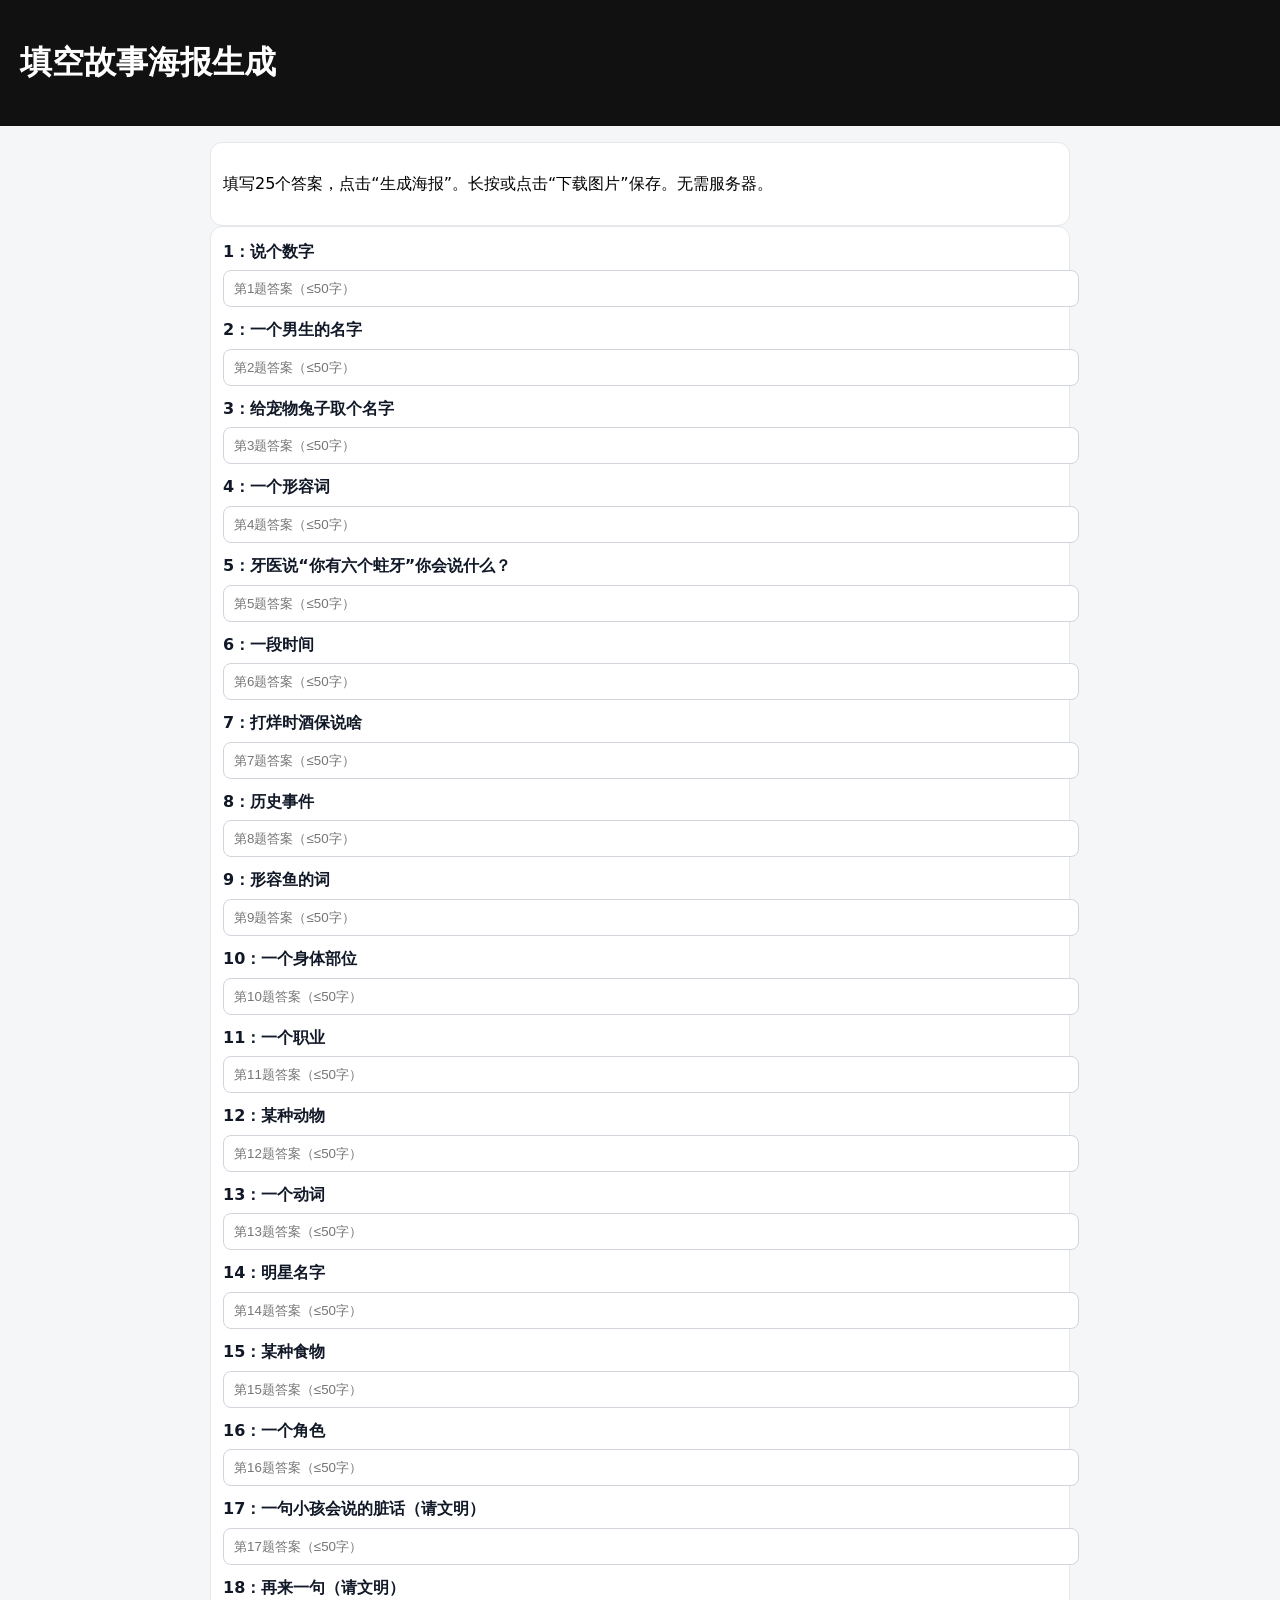
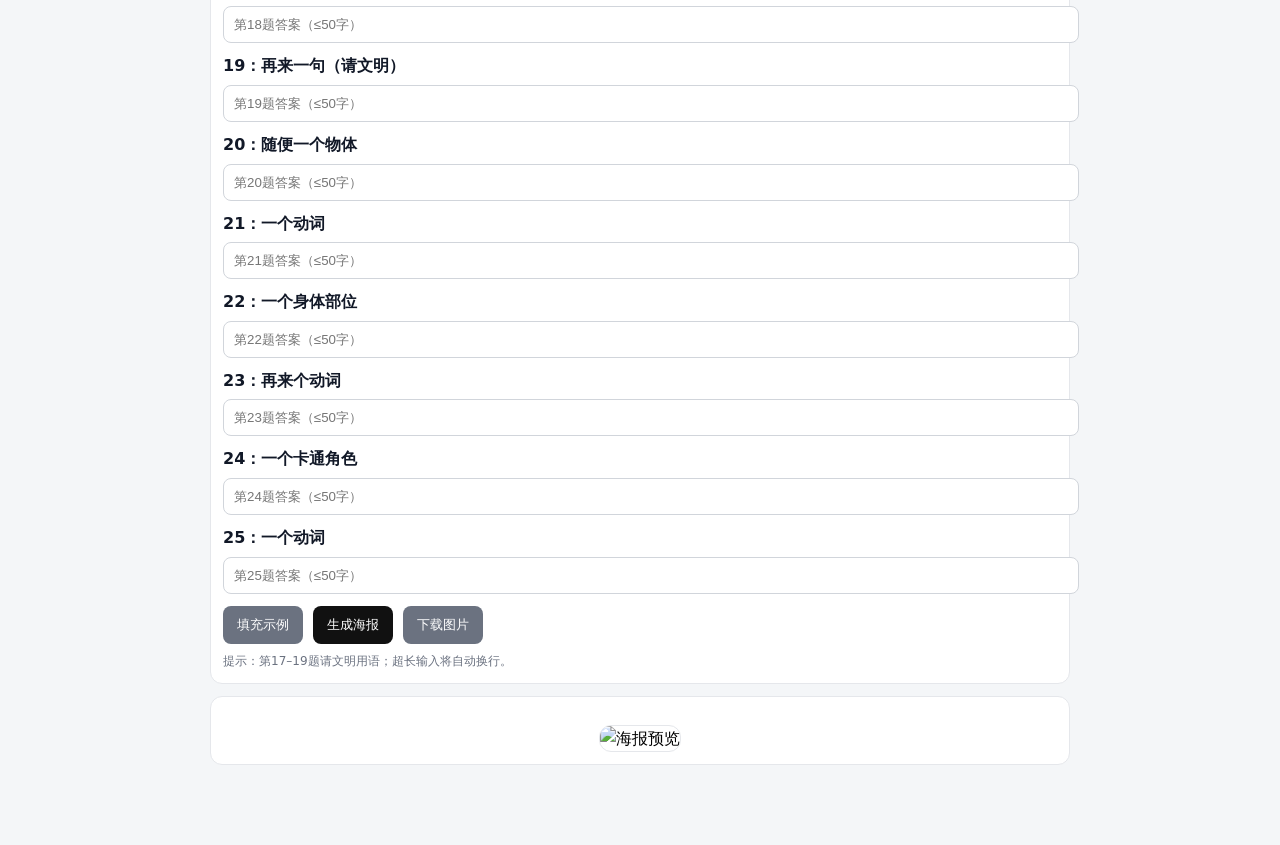
==== poster.html @ 38a00c70 "Create poster.html" ====
<!doctype html> <html lang="zh-CN"> <head> <meta charset="utf-8"> <meta name="viewport" content="width=device-width,initial-scale=1"> <title>填空故事海报生成</title> <style> body{font-family:system-ui,-apple-system,Segoe UI,Roboto,PingFang SC,Microsoft YaHei;line-height:1.6;margin:0;background:#f4f6f8;} header{padding:16px 20px;background:#111;color:#fff;} main{padding:16px 12px 80px;max-width:860px;margin:0 auto;} .grid{display:grid;grid-template-columns:1fr;gap:10px;} .card{background:#fff;border:1px solid #e5e7eb;border-radius:12px;padding:12px;} label{display:block;margin-bottom:6px;color:#111827;font-weight:600;} input{width:100%;padding:10px;border:1px solid #d1d5db;border-radius:8px;} .actions{display:flex;gap:10px;flex-wrap:wrap;margin-top:12px} button{padding:10px 14px;border:none;border-radius:8px;background:#111;color:#fff;cursor:pointer} button.secondary{background:#6b7280} .preview{margin-top:12px} .poster-wrap{display:flex;justify-content:center;margin-top:16px} #poster{max-width:100%;border-radius:12px;border:1px solid #e5e7eb;background:#fff} .hint{color:#6b7280;font-size:12px;margin-top:8px} </style> </head> <body> <header><h1>填空故事海报生成</h1></header> <main> <div class="card"> <p>填写25个答案，点击“生成海报”。长按或点击“下载图片”保存。无需服务器。</p> </div> <div class="card"> <div class="grid" id="fields"></div> <div class="actions"> <button id="btnFillDemo" class="secondary">填充示例</button> <button id="btnGenerate">生成海报</button> <button id="btnDownload" class="secondary" disabled>下载图片</button> </div> <div class="hint">提示：第17–19题请文明用语；超长输入将自动换行。</div> </div> <div class="card preview"> <div class="poster-wrap"> <img id="poster" alt="海报预览" /> </div> </div> </main> <script> const TEMPLATE = `在一处果园里有一对小情侣 {2}：真是个摘苹果的好时节，这是我{1}年来最开心的一天 {3}：听我说，{2}，我觉得我们得谈谈了 {2}：咋了，{3} {3}：我要说的话，可能会很{4} {3}：但我还是得说，我们分手吧 {2}：{5} {3}：对不起，过去的{6}我们真的很愉快，但是{7} {2}：太冷酷了，你这样想多久了 {3}：从{8}就开始了 {2}：难以置信了，是因为我的{10}太{9}了吗 {3}：不，不是，我们…我们不是一个世界的人，我是由两个{11}养大的，而你是{12}带大的 {3}：我喜欢出去玩，每晚都看见你像鬼一样在沙发上{21}，然后在抖音上看{14}吃{15}的视频 {2}：我懂了，我也有话对你说，虽然难以启齿 {2}：我其实和{16}有一腿 {3}：{17} {2}：{18} {3}：得了，你是个{19}！我要带着{20}离家出走 {2}：那…那你别{21}！我的{12}爸妈，以前总这么嘱咐我，我不忍心看你那样，来坐一下，事情搞成这样我很抱歉 {3}：我也是，我的{22}里总会有你的一席之地 {2}：此情此景，我想我们一起朗诵我最爱的爱情宣言 {2}&{3}：你{23}得像{24}在{25}一样`; const QUESTIONS = [ "1：说个数字","2：一个男生的名字","3：给宠物兔子取个名字","4：一个形容词", "5：牙医说“你有六个蛀牙”你会说什么？","6：一段时间","7：打烊时酒保说啥", "8：历史事件","9：形容鱼的词","10：一个身体部位","11：一个职业","12：某种动物", "13：一个动词","14：明星名字","15：某种食物","16：一个角色", "17：一句小孩会说的脏话（请文明）","18：再来一句（请文明）","19：再来一句（请文明）", "20：随便一个物体","21：一个动词","22：一个身体部位","23：再来个动词","24：一个卡通角色","25：一个动词" ]; function createFields(){ const wrap = document.getElementById('fields'); for (let i=1;i<=25;i++){ const row = document.createElement('div'); row.innerHTML = ` <label for="q${i}">${QUESTIONS[i-1]}</label> <input id="q${i}" maxlength="50" placeholder="第${i}题答案（≤50字）" /> `; wrap.appendChild(row); } } createFields(); function sanitize(s){ return String(s).replace(/[<>&"']/g, c => ({'<':'&lt;','>':'&gt;','&':'&amp;','"':'&quot;',"'":'&#39;'}[c])); } function fillTemplate(tpl, answers){ return tpl.replace(/\{([1-9]|1[0-9]|2[0-5])\}/g, (_, idx) => { const v = answers[idx]; return v!=null && v!=='' ? sanitize(v) : `{${idx}}`; }); } // 将多行文本按指定宽度拆行并绘制到Canvas function drawMultiline(ctx, text, x, y, maxWidth, lineHeight){ const paragraphs = String(text).split(/\n/); let cursorY = y; for (const p of paragraphs){ const words = p.split(''); let line = ''; for (let i=0;i<words.length;i++){ const test = line + words[i]; if (ctx.measureText(test).width > maxWidth){ ctx.fillText(line, x, cursorY); line = words[i]; cursorY += lineHeight; }else{ line = test; } } ctx.fillText(line, x, cursorY); cursorY += lineHeight; } return cursorY; } async function generatePoster(story){ // 画布尺寸（像素）。适配手机屏：1080x1920，导出清晰 const width = 1080, height = 1920, padding = 80; // 创建Canvas const canvas = document.createElement('canvas'); const dpr = window.devicePixelRatio || 1; canvas.width = width * dpr; canvas.height = height * dpr; canvas.style.width = (width)+'px'; canvas.style.height = (height)+'px'; const ctx = canvas.getContext('2d'); ctx.scale(dpr, dpr); // 背景 const grd = ctx.createLinearGradient(0,0,0,height); grd.addColorStop(0,'#fefefe'); grd.addColorStop(1,'#eef2f7'); ctx.fillStyle = grd; ctx.fillRect(0,0,width,height); // 标题 ctx.fillStyle = '#111'; ctx.font = 'bold 48px "PingFang SC","Microsoft YaHei",system-ui'; ctx.textBaseline = 'top'; ctx.fillText('我的填空故事', padding, padding); // 顶部装饰线 ctx.strokeStyle = '#0ea5e9'; ctx.lineWidth = 4; ctx.beginPath(); ctx.moveTo(padding, padding + 70); ctx.lineTo(width - padding, padding + 70); ctx.stroke(); // 正文 ctx.fillStyle = '#111827'; ctx.font = '32px "PingFang SC","Microsoft YaHei",system-ui'; const contentX = padding; const contentY = padding + 100; const contentW = width - padding*2; const lineH = 48; const endY = drawMultiline(ctx, story, contentX, contentY, contentW, lineH); // 底部信息 ctx.fillStyle = '#6b7280'; ctx.font = '24px "PingFang SC","Microsoft YaHei",system-ui'; const footer = new Date().toLocaleString(); ctx.fillText('生成于：' + footer, padding, Math.min(endY + 20, height - padding - 40)); ctx.textAlign = 'right'; ctx.fillText('长按保存图片', width - padding, height - padding - 40); ctx.textAlign = 'left'; // 转为图片URL return new Promise(resolve=>{ canvas.toBlob(blob=>{ const url = URL.createObjectURL(blob); resolve(url); }, 'image/png', 0.92); }); } document.getElementById('btnFillDemo').addEventListener('click', ()=>{ const demo = ["三","张三","小白","揪心","啊？不可能吧！","暑假","各位抓紧最后一杯","登月","腥腥的","心","厨师","狼","跳","周杰伦","汉堡","超人","臭屁精！","你才是！","坏蛋！","背包","躺","胸口","飞","皮卡丘","冲"]; for (let i=1;i<=25;i++){ document.getElementById('q'+i).value = demo[i-1]; } }); document.getElementById('btnGenerate').addEventListener('click', async ()=>{ const answers = {}; for (let i=1;i<=25;i++){ answers[String(i)] = document.getElementById('q'+i).value.trim(); } const story = fillTemplate(TEMPLATE, answers); const url = await generatePoster(story); const img = document.getElementById('poster'); img.src = url; document.getElementById('btnDownload').disabled = false; }); document.getElementById('btnDownload').addEventListener('click', ()=>{ const img = document.getElementById('poster'); if (!img.src) return; const a = document.createElement('a'); a.href = img.src; a.download = '我的填空故事.png'; document.body.appendChild(a); a.click(); a.remove(); }); </script> </body> </html>
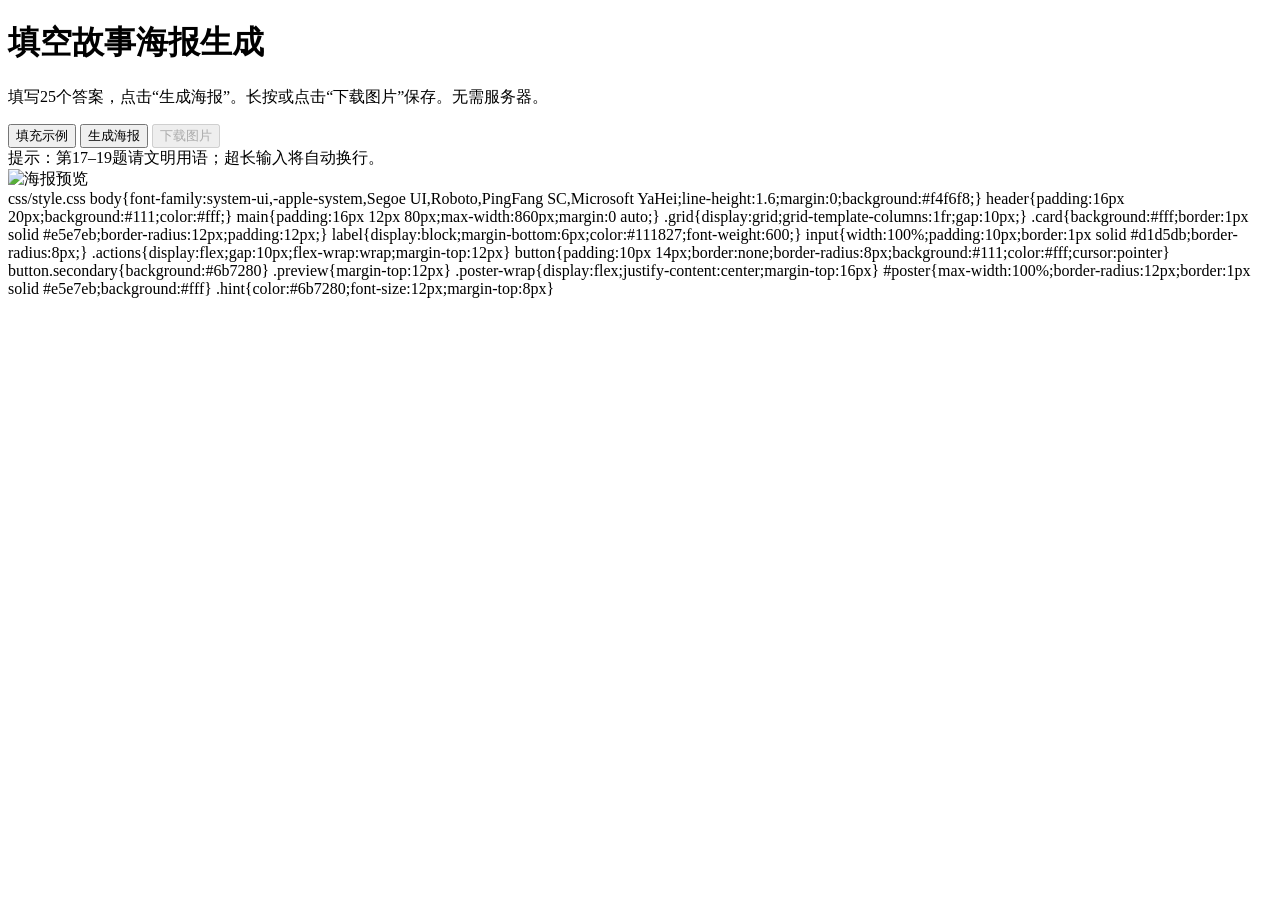
==== commit aba911bb: "Update poster.html" ====
--- a/poster.html
+++ b/poster.html
@@ -1 +1,2 @@
-<!doctype html> <html lang="zh-CN"> <head> <meta charset="utf-8"> <meta name="viewport" content="width=device-width,initial-scale=1"> <title>填空故事海报生成</title> <style> body{font-family:system-ui,-apple-system,Segoe UI,Roboto,PingFang SC,Microsoft YaHei;line-height:1.6;margin:0;background:#f4f6f8;} header{padding:16px 20px;background:#111;color:#fff;} main{padding:16px 12px 80px;max-width:860px;margin:0 auto;} .grid{display:grid;grid-template-columns:1fr;gap:10px;} .card{background:#fff;border:1px solid #e5e7eb;border-radius:12px;padding:12px;} label{display:block;margin-bottom:6px;color:#111827;font-weight:600;} input{width:100%;padding:10px;border:1px solid #d1d5db;border-radius:8px;} .actions{display:flex;gap:10px;flex-wrap:wrap;margin-top:12px} button{padding:10px 14px;border:none;border-radius:8px;background:#111;color:#fff;cursor:pointer} button.secondary{background:#6b7280} .preview{margin-top:12px} .poster-wrap{display:flex;justify-content:center;margin-top:16px} #poster{max-width:100%;border-radius:12px;border:1px solid #e5e7eb;background:#fff} .hint{color:#6b7280;font-size:12px;margin-top:8px} </style> </head> <body> <header><h1>填空故事海报生成</h1></header> <main> <div class="card"> <p>填写25个答案，点击“生成海报”。长按或点击“下载图片”保存。无需服务器。</p> </div> <div class="card"> <div class="grid" id="fields"></div> <div class="actions"> <button id="btnFillDemo" class="secondary">填充示例</button> <button id="btnGenerate">生成海报</button> <button id="btnDownload" class="secondary" disabled>下载图片</button> </div> <div class="hint">提示：第17–19题请文明用语；超长输入将自动换行。</div> </div> <div class="card preview"> <div class="poster-wrap"> <img id="poster" alt="海报预览" /> </div> </div> </main> <script> const TEMPLATE = `在一处果园里有一对小情侣 {2}：真是个摘苹果的好时节，这是我{1}年来最开心的一天 {3}：听我说，{2}，我觉得我们得谈谈了 {2}：咋了，{3} {3}：我要说的话，可能会很{4} {3}：但我还是得说，我们分手吧 {2}：{5} {3}：对不起，过去的{6}我们真的很愉快，但是{7} {2}：太冷酷了，你这样想多久了 {3}：从{8}就开始了 {2}：难以置信了，是因为我的{10}太{9}了吗 {3}：不，不是，我们…我们不是一个世界的人，我是由两个{11}养大的，而你是{12}带大的 {3}：我喜欢出去玩，每晚都看见你像鬼一样在沙发上{21}，然后在抖音上看{14}吃{15}的视频 {2}：我懂了，我也有话对你说，虽然难以启齿 {2}：我其实和{16}有一腿 {3}：{17} {2}：{18} {3}：得了，你是个{19}！我要带着{20}离家出走 {2}：那…那你别{21}！我的{12}爸妈，以前总这么嘱咐我，我不忍心看你那样，来坐一下，事情搞成这样我很抱歉 {3}：我也是，我的{22}里总会有你的一席之地 {2}：此情此景，我想我们一起朗诵我最爱的爱情宣言 {2}&{3}：你{23}得像{24}在{25}一样`; const QUESTIONS = [ "1：说个数字","2：一个男生的名字","3：给宠物兔子取个名字","4：一个形容词", "5：牙医说“你有六个蛀牙”你会说什么？","6：一段时间","7：打烊时酒保说啥", "8：历史事件","9：形容鱼的词","10：一个身体部位","11：一个职业","12：某种动物", "13：一个动词","14：明星名字","15：某种食物","16：一个角色", "17：一句小孩会说的脏话（请文明）","18：再来一句（请文明）","19：再来一句（请文明）", "20：随便一个物体","21：一个动词","22：一个身体部位","23：再来个动词","24：一个卡通角色","25：一个动词" ]; function createFields(){ const wrap = document.getElementById('fields'); for (let i=1;i<=25;i++){ const row = document.createElement('div'); row.innerHTML = ` <label for="q${i}">${QUESTIONS[i-1]}</label> <input id="q${i}" maxlength="50" placeholder="第${i}题答案（≤50字）" /> `; wrap.appendChild(row); } } createFields(); function sanitize(s){ return String(s).replace(/[<>&"']/g, c => ({'<':'&lt;','>':'&gt;','&':'&amp;','"':'&quot;',"'":'&#39;'}[c])); } function fillTemplate(tpl, answers){ return tpl.replace(/\{([1-9]|1[0-9]|2[0-5])\}/g, (_, idx) => { const v = answers[idx]; return v!=null && v!=='' ? sanitize(v) : `{${idx}}`; }); } // 将多行文本按指定宽度拆行并绘制到Canvas function drawMultiline(ctx, text, x, y, maxWidth, lineHeight){ const paragraphs = String(text).split(/\n/); let cursorY = y; for (const p of paragraphs){ const words = p.split(''); let line = ''; for (let i=0;i<words.length;i++){ const test = line + words[i]; if (ctx.measureText(test).width > maxWidth){ ctx.fillText(line, x, cursorY); line = words[i]; cursorY += lineHeight; }else{ line = test; } } ctx.fillText(line, x, cursorY); cursorY += lineHeight; } return cursorY; } async function generatePoster(story){ // 画布尺寸（像素）。适配手机屏：1080x1920，导出清晰 const width = 1080, height = 1920, padding = 80; // 创建Canvas const canvas = document.createElement('canvas'); const dpr = window.devicePixelRatio || 1; canvas.width = width * dpr; canvas.height = height * dpr; canvas.style.width = (width)+'px'; canvas.style.height = (height)+'px'; const ctx = canvas.getContext('2d'); ctx.scale(dpr, dpr); // 背景 const grd = ctx.createLinearGradient(0,0,0,height); grd.addColorStop(0,'#fefefe'); grd.addColorStop(1,'#eef2f7'); ctx.fillStyle = grd; ctx.fillRect(0,0,width,height); // 标题 ctx.fillStyle = '#111'; ctx.font = 'bold 48px "PingFang SC","Microsoft YaHei",system-ui'; ctx.textBaseline = 'top'; ctx.fillText('我的填空故事', padding, padding); // 顶部装饰线 ctx.strokeStyle = '#0ea5e9'; ctx.lineWidth = 4; ctx.beginPath(); ctx.moveTo(padding, padding + 70); ctx.lineTo(width - padding, padding + 70); ctx.stroke(); // 正文 ctx.fillStyle = '#111827'; ctx.font = '32px "PingFang SC","Microsoft YaHei",system-ui'; const contentX = padding; const contentY = padding + 100; const contentW = width - padding*2; const lineH = 48; const endY = drawMultiline(ctx, story, contentX, contentY, contentW, lineH); // 底部信息 ctx.fillStyle = '#6b7280'; ctx.font = '24px "PingFang SC","Microsoft YaHei",system-ui'; const footer = new Date().toLocaleString(); ctx.fillText('生成于：' + footer, padding, Math.min(endY + 20, height - padding - 40)); ctx.textAlign = 'right'; ctx.fillText('长按保存图片', width - padding, height - padding - 40); ctx.textAlign = 'left'; // 转为图片URL return new Promise(resolve=>{ canvas.toBlob(blob=>{ const url = URL.createObjectURL(blob); resolve(url); }, 'image/png', 0.92); }); } document.getElementById('btnFillDemo').addEventListener('click', ()=>{ const demo = ["三","张三","小白","揪心","啊？不可能吧！","暑假","各位抓紧最后一杯","登月","腥腥的","心","厨师","狼","跳","周杰伦","汉堡","超人","臭屁精！","你才是！","坏蛋！","背包","躺","胸口","飞","皮卡丘","冲"]; for (let i=1;i<=25;i++){ document.getElementById('q'+i).value = demo[i-1]; } }); document.getElementById('btnGenerate').addEventListener('click', async ()=>{ const answers = {}; for (let i=1;i<=25;i++){ answers[String(i)] = document.getElementById('q'+i).value.trim(); } const story = fillTemplate(TEMPLATE, answers); const url = await generatePoster(story); const img = document.getElementById('poster'); img.src = url; document.getElementById('btnDownload').disabled = false; }); document.getElementById('btnDownload').addEventListener('click', ()=>{ const img = document.getElementById('poster'); if (!img.src) return; const a = document.createElement('a'); a.href = img.src; a.download = '我的填空故事.png'; document.body.appendChild(a); a.click(); a.remove(); }); </script> </body> </html>
+<!doctype html> <html lang="zh-CN"> <head> <meta charset="utf-8"> <meta name="viewport" content="width=device-width,initial-scale=1"> <title>填空故事海报生成</title> <link rel="stylesheet" href="css/style.css"> </head> <body> <header><h1>填空故事海报生成</h1></header> <main> <div class="card"> <p>填写25个答案，点击“生成海报”。长按或点击“下载图片”保存。无需服务器。</p> </div> <div class="card"> <div class="grid" id="fields"></div> <div class="actions"> <button id="btnFillDemo" class="secondary">填充示例</button> <button id="btnGenerate">生成海报</button> <button id="btnDownload" class="secondary" disabled>下载图片</button> </div> <div class="hint">提示：第17–19题请文明用语；超长输入将自动换行。</div> </div> <div class="card preview"> <div class="poster-wrap"> <img id="poster" alt="海报预览" /> </div> </div> </main> <script> // 模板文本 const TEMPLATE = `在一处果园里有一对小情侣 {2}：真是个摘苹果的好时节，这是我{1}年来最开心的一天 {3}：听我说，{2}，我觉得我们得谈谈了 {2}：咋了，{3} {3}：我要说的话，可能会很{4} {3}：但我还是得说，我们分手吧 {2}：{5} {3}：对不起，过去的{6}我们真的很愉快，但是{7} {2}：太冷酷了，你这样想多久了 {3}：从{8}就开始了 {2}：难以置信了，是因为我的{10}太{9}了吗 {3}：不，不是，我们…我们不是一个世界的人，我是由两个{11}养大的，而你是{12}带大的 {3}：我喜欢出去玩，每晚都看见你像鬼一样在沙发上{21}，然后在抖音上看{14}吃{15}的视频 {2}：我懂了，我也有话对你说，虽然难以启齿 {2}：我其实和{16}有一腿 {3}：{17} {2}：{18} {3}：得了，你是个{19}！我要带着{20}离家出走 {2}：那…那你别{21}！我的{12}爸妈，以前总这么嘱咐我，我不忍心看你那样，来坐一下，事情搞成这样我很抱歉 {3}：我也是，我的{22}里总会有你的一席之地 {2}：此情此景，我想我们一起朗诵我最爱的爱情宣言 {2}&{3}：你{23}得像{24}在{25}一样`; // 问题列表 const QUESTIONS = [ "1：说个数字","2：一个男生的名字","3：给宠物兔子取个名字","4：一个形容词", "5：牙医说“你有六个蛀牙”你会说什么？","6：一段时间","7：打烊时酒保说啥", "8：历史事件","9：形容鱼的词","10：一个身体部位","11：一个职业","12：某种动物", "13：一个动词","14：明星名字","15：某种食物","16：一个角色", "17：一句小孩会说的脏话（请文明）","18：再来一句（请文明）","19：再来一句（请文明）", "20：随便一个物体","21：一个动词","22：一个身体部位","23：再来个动词","24：一个卡通角色","25：一个动词" ]; // 创建输入字段 function createFields(){ const wrap = document.getElementById('fields'); for (let i=1;i<=25;i++){ const row = document.createElement('div'); row.innerHTML = ` <label for="q${i}">${QUESTIONS[i-1]}</label> <input id="q${i}" maxlength="50" placeholder="第${i}题答案（≤50字）" /> `; wrap.appendChild(row); } } createFields(); // 文本替换与转义 function sanitize(s){ return String(s).replace(/[<>&"']/g, c => ({'<':'&lt;','>':'&gt;','&':'&amp;','"':'&quot;',"'":'&#39;'}[c])); } function fillTemplate(tpl, answers){ return tpl.replace(/\{([1-9]|1[0-9]|2[0-5])\}/g, (_, idx) => { const v = answers[idx]; return v!=null && v!=='' ? sanitize(v) : `{${idx}}`; }); } // 逐字换行绘制 function drawMultiline(ctx, text, x, y, maxWidth, lineHeight){ const paragraphs = String(text).split(/\n/); let cursorY = y; for (const p of paragraphs){ const chars = p.split(''); let line = ''; for (const ch of chars){ const test = line + ch; if (ctx.measureText(test).width > maxWidth){ ctx.fillText(line, x, cursorY); line = ch; cursorY += lineHeight; }else{ line = test; } } ctx.fillText(line, x, cursorY); cursorY += lineHeight; } return cursorY; } // 通用图片加载 function loadImage(src){ return new Promise((resolve, reject)=>{ const img = new Image(); img.onload = ()=>resolve(img); img.onerror = reject; img.src = src; // 与 poster.html 同目录时直接写文件名 }); } // 生成海报（整幅背景图） async function generatePoster(story){ const width = 1080, height = 1920, padding = 80; const canvas = document.createElement('canvas'); const dpr = window.devicePixelRatio || 1; canvas.width = width * dpr; canvas.height = height * dpr; canvas.style.width = width+'px'; canvas.style.height = height+'px'; const ctx = canvas.getContext('2d'); ctx.scale(dpr, dpr); // 背景图（与你的 poster.html 同目录） let bg = null; try { bg = await loadImage('20191013085503_eyefs.jpg'); } catch (e) { bg = null; } if (bg){ // 整幅铺满：按海报尺寸拉伸到 1080x1920 ctx.drawImage(bg, 0, 0, width, height); // 叠半透明白色遮罩，保证文字可读 ctx.fillStyle = 'rgba(255,255,255,0.78)'; ctx.fillRect(0,0,width,height); }else{ // 无背景图时的兜底渐变 const grd = ctx.createLinearGradient(0,0,0,height); grd.addColorStop(0,'#fefefe'); grd.addColorStop(1,'#eef2f7'); ctx.fillStyle = grd; ctx.fillRect(0,0,width,height); } // 标题 ctx.fillStyle = '#111'; ctx.font = 'bold 48px "PingFang SC","Microsoft YaHei",system-ui'; ctx.textBaseline = 'top'; ctx.fillText('我的填空故事', padding, padding); // 装饰线 ctx.strokeStyle = '#0ea5e9'; ctx.lineWidth = 4; ctx.beginPath(); ctx.moveTo(padding, padding + 70); ctx.lineTo(width - padding, padding + 70); ctx.stroke(); // 正文 ctx.fillStyle = '#111827'; ctx.font = '32px "PingFang SC","Microsoft YaHei",system-ui'; const contentX = padding; const contentY = padding + 100; const contentW = width - padding*2; const lineH = 48; const endY = drawMultiline(ctx, story, contentX, contentY, contentW, lineH); // 底部信息 ctx.fillStyle = '#6b7280'; ctx.font = '24px "PingFang SC","Microsoft YaHei",system-ui'; const footer = new Date().toLocaleString(); ctx.fillText('生成于：' + footer, padding, Math.min(endY + 20, height - padding - 40)); ctx.textAlign = 'right'; ctx.fillText('长按保存图片', contentX + contentW, Math.min(endY + 20, height - padding - 40)); ctx.textAlign = 'left'; // 输出图片URL return new Promise(resolve=>{ canvas.toBlob(blob=>{ const url = URL.createObjectURL(blob); resolve(url); }, 'image/png', 0.92); }); } // 事件绑定 document.getElementById('btnFillDemo').addEventListener('click', ()=>{ const demo = ["三","张三","小白","揪心","啊？不可能吧！","暑假","各位抓紧最后一杯","登月","腥腥的","心","厨师","狼","跳","周杰伦","汉堡","超人","臭屁精！","你才是！","坏蛋！","背包","躺","胸口","飞","皮卡丘","冲"]; for (let i=1;i<=25;i++){ document.getElementById('q'+i).value = demo[i-1]; } }); document.getElementById('btnGenerate').addEventListener('click', async ()=>{ const answers = {}; for (let i=1;i<=25;i++){ answers[String(i)] = document.getElementById('q'+i).value.trim(); } const story = fillTemplate(TEMPLATE, answers); const url = await generatePoster(story); const img = document.getElementById('poster'); img.src = url; document.getElementById('btnDownload').disabled = false; }); document.getElementById('btnDownload').addEventListener('click', ()=>{ const img = document.getElementById('poster'); if (!img.src) return; const a = document.createElement('a'); a.href = img.src; a.download = '我的填空故事.png'; document.body.appendChild(a); a.click(); a.remove(); }); </script> </body> </html>
+css/style.css body{font-family:system-ui,-apple-system,Segoe UI,Roboto,PingFang SC,Microsoft YaHei;line-height:1.6;margin:0;background:#f4f6f8;} header{padding:16px 20px;background:#111;color:#fff;} main{padding:16px 12px 80px;max-width:860px;margin:0 auto;} .grid{display:grid;grid-template-columns:1fr;gap:10px;} .card{background:#fff;border:1px solid #e5e7eb;border-radius:12px;padding:12px;} label{display:block;margin-bottom:6px;color:#111827;font-weight:600;} input{width:100%;padding:10px;border:1px solid #d1d5db;border-radius:8px;} .actions{display:flex;gap:10px;flex-wrap:wrap;margin-top:12px} button{padding:10px 14px;border:none;border-radius:8px;background:#111;color:#fff;cursor:pointer} button.secondary{background:#6b7280} .preview{margin-top:12px} .poster-wrap{display:flex;justify-content:center;margin-top:16px} #poster{max-width:100%;border-radius:12px;border:1px solid #e5e7eb;background:#fff} .hint{color:#6b7280;font-size:12px;margin-top:8px}
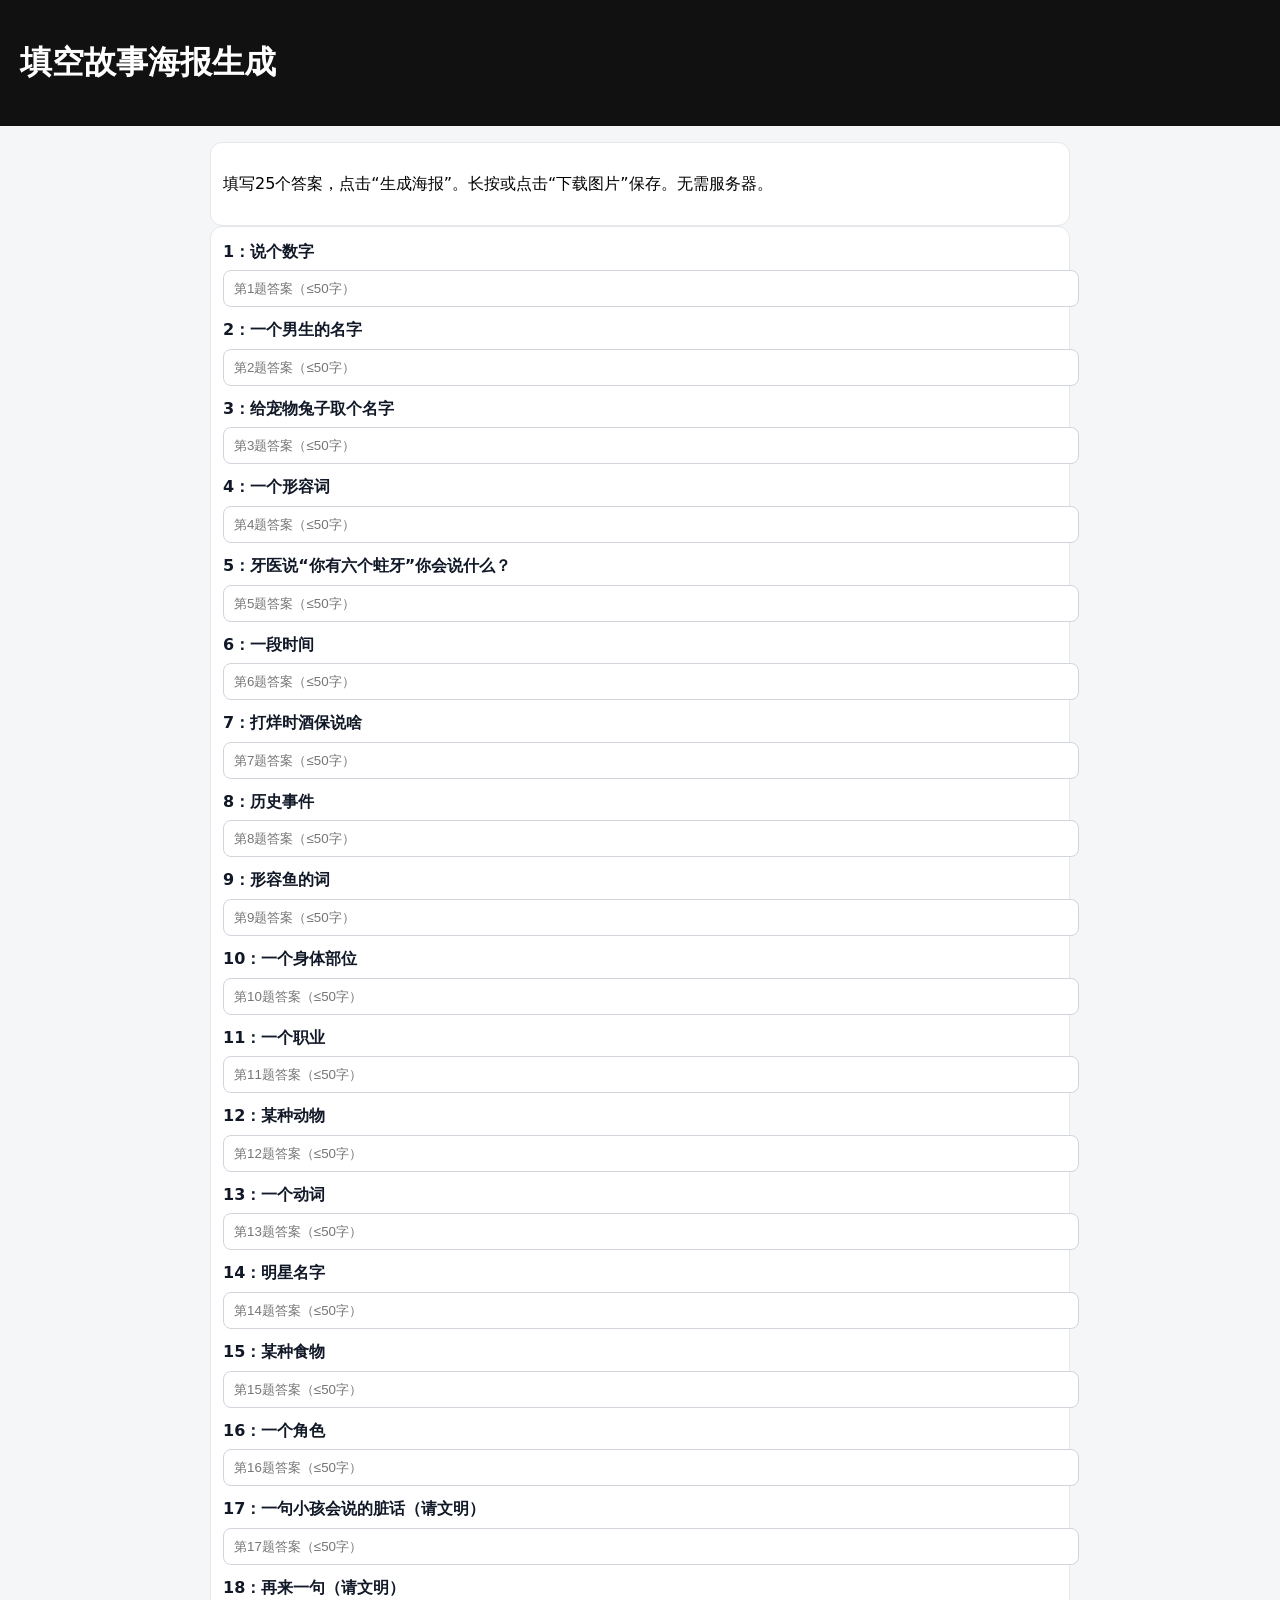
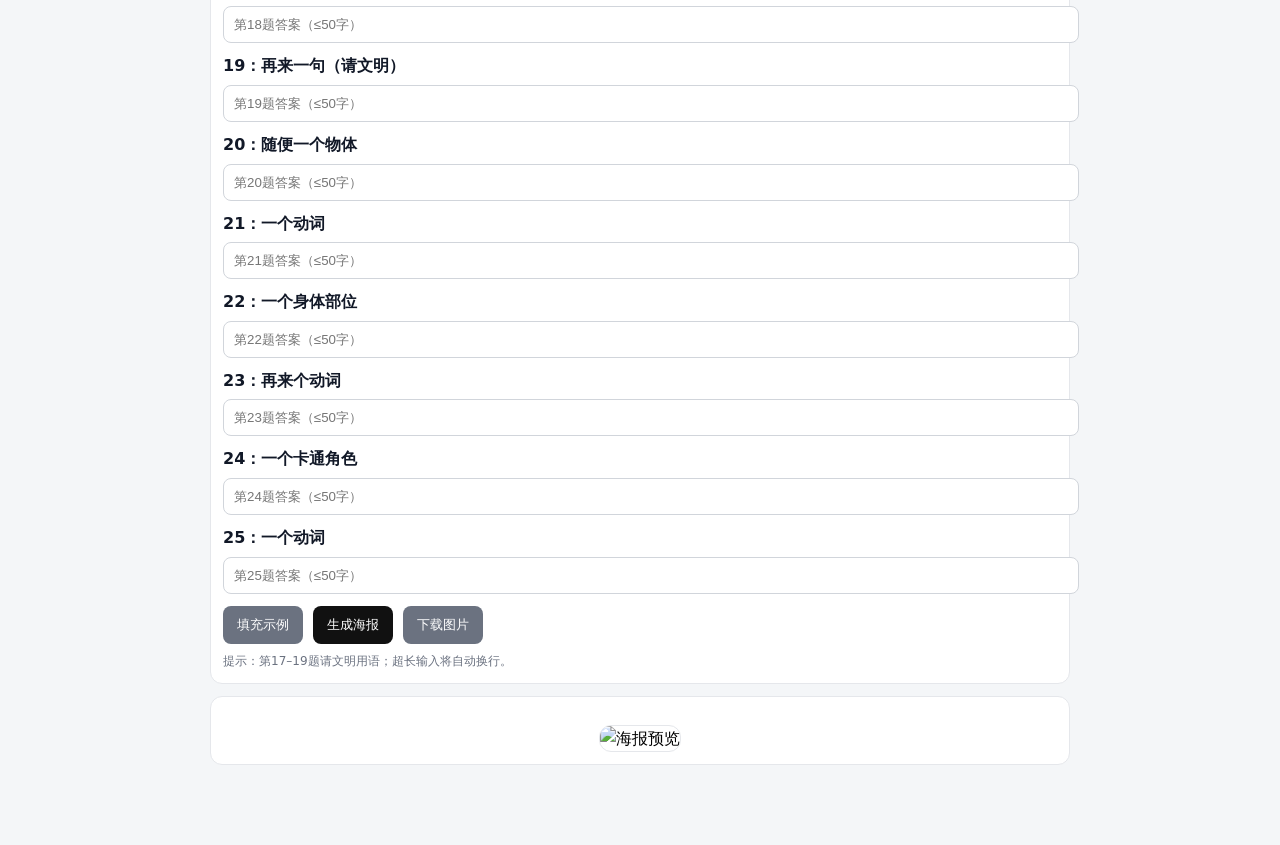
==== commit 62049f98: "Update poster.html" ====
--- a/poster.html
+++ b/poster.html
@@ -1,2 +1 @@
-<!doctype html> <html lang="zh-CN"> <head> <meta charset="utf-8"> <meta name="viewport" content="width=device-width,initial-scale=1"> <title>填空故事海报生成</title> <link rel="stylesheet" href="css/style.css"> </head> <body> <header><h1>填空故事海报生成</h1></header> <main> <div class="card"> <p>填写25个答案，点击“生成海报”。长按或点击“下载图片”保存。无需服务器。</p> </div> <div class="card"> <div class="grid" id="fields"></div> <div class="actions"> <button id="btnFillDemo" class="secondary">填充示例</button> <button id="btnGenerate">生成海报</button> <button id="btnDownload" class="secondary" disabled>下载图片</button> </div> <div class="hint">提示：第17–19题请文明用语；超长输入将自动换行。</div> </div> <div class="card preview"> <div class="poster-wrap"> <img id="poster" alt="海报预览" /> </div> </div> </main> <script> // 模板文本 const TEMPLATE = `在一处果园里有一对小情侣 {2}：真是个摘苹果的好时节，这是我{1}年来最开心的一天 {3}：听我说，{2}，我觉得我们得谈谈了 {2}：咋了，{3} {3}：我要说的话，可能会很{4} {3}：但我还是得说，我们分手吧 {2}：{5} {3}：对不起，过去的{6}我们真的很愉快，但是{7} {2}：太冷酷了，你这样想多久了 {3}：从{8}就开始了 {2}：难以置信了，是因为我的{10}太{9}了吗 {3}：不，不是，我们…我们不是一个世界的人，我是由两个{11}养大的，而你是{12}带大的 {3}：我喜欢出去玩，每晚都看见你像鬼一样在沙发上{21}，然后在抖音上看{14}吃{15}的视频 {2}：我懂了，我也有话对你说，虽然难以启齿 {2}：我其实和{16}有一腿 {3}：{17} {2}：{18} {3}：得了，你是个{19}！我要带着{20}离家出走 {2}：那…那你别{21}！我的{12}爸妈，以前总这么嘱咐我，我不忍心看你那样，来坐一下，事情搞成这样我很抱歉 {3}：我也是，我的{22}里总会有你的一席之地 {2}：此情此景，我想我们一起朗诵我最爱的爱情宣言 {2}&{3}：你{23}得像{24}在{25}一样`; // 问题列表 const QUESTIONS = [ "1：说个数字","2：一个男生的名字","3：给宠物兔子取个名字","4：一个形容词", "5：牙医说“你有六个蛀牙”你会说什么？","6：一段时间","7：打烊时酒保说啥", "8：历史事件","9：形容鱼的词","10：一个身体部位","11：一个职业","12：某种动物", "13：一个动词","14：明星名字","15：某种食物","16：一个角色", "17：一句小孩会说的脏话（请文明）","18：再来一句（请文明）","19：再来一句（请文明）", "20：随便一个物体","21：一个动词","22：一个身体部位","23：再来个动词","24：一个卡通角色","25：一个动词" ]; // 创建输入字段 function createFields(){ const wrap = document.getElementById('fields'); for (let i=1;i<=25;i++){ const row = document.createElement('div'); row.innerHTML = ` <label for="q${i}">${QUESTIONS[i-1]}</label> <input id="q${i}" maxlength="50" placeholder="第${i}题答案（≤50字）" /> `; wrap.appendChild(row); } } createFields(); // 文本替换与转义 function sanitize(s){ return String(s).replace(/[<>&"']/g, c => ({'<':'&lt;','>':'&gt;','&':'&amp;','"':'&quot;',"'":'&#39;'}[c])); } function fillTemplate(tpl, answers){ return tpl.replace(/\{([1-9]|1[0-9]|2[0-5])\}/g, (_, idx) => { const v = answers[idx]; return v!=null && v!=='' ? sanitize(v) : `{${idx}}`; }); } // 逐字换行绘制 function drawMultiline(ctx, text, x, y, maxWidth, lineHeight){ const paragraphs = String(text).split(/\n/); let cursorY = y; for (const p of paragraphs){ const chars = p.split(''); let line = ''; for (const ch of chars){ const test = line + ch; if (ctx.measureText(test).width > maxWidth){ ctx.fillText(line, x, cursorY); line = ch; cursorY += lineHeight; }else{ line = test; } } ctx.fillText(line, x, cursorY); cursorY += lineHeight; } return cursorY; } // 通用图片加载 function loadImage(src){ return new Promise((resolve, reject)=>{ const img = new Image(); img.onload = ()=>resolve(img); img.onerror = reject; img.src = src; // 与 poster.html 同目录时直接写文件名 }); } // 生成海报（整幅背景图） async function generatePoster(story){ const width = 1080, height = 1920, padding = 80; const canvas = document.createElement('canvas'); const dpr = window.devicePixelRatio || 1; canvas.width = width * dpr; canvas.height = height * dpr; canvas.style.width = width+'px'; canvas.style.height = height+'px'; const ctx = canvas.getContext('2d'); ctx.scale(dpr, dpr); // 背景图（与你的 poster.html 同目录） let bg = null; try { bg = await loadImage('20191013085503_eyefs.jpg'); } catch (e) { bg = null; } if (bg){ // 整幅铺满：按海报尺寸拉伸到 1080x1920 ctx.drawImage(bg, 0, 0, width, height); // 叠半透明白色遮罩，保证文字可读 ctx.fillStyle = 'rgba(255,255,255,0.78)'; ctx.fillRect(0,0,width,height); }else{ // 无背景图时的兜底渐变 const grd = ctx.createLinearGradient(0,0,0,height); grd.addColorStop(0,'#fefefe'); grd.addColorStop(1,'#eef2f7'); ctx.fillStyle = grd; ctx.fillRect(0,0,width,height); } // 标题 ctx.fillStyle = '#111'; ctx.font = 'bold 48px "PingFang SC","Microsoft YaHei",system-ui'; ctx.textBaseline = 'top'; ctx.fillText('我的填空故事', padding, padding); // 装饰线 ctx.strokeStyle = '#0ea5e9'; ctx.lineWidth = 4; ctx.beginPath(); ctx.moveTo(padding, padding + 70); ctx.lineTo(width - padding, padding + 70); ctx.stroke(); // 正文 ctx.fillStyle = '#111827'; ctx.font = '32px "PingFang SC","Microsoft YaHei",system-ui'; const contentX = padding; const contentY = padding + 100; const contentW = width - padding*2; const lineH = 48; const endY = drawMultiline(ctx, story, contentX, contentY, contentW, lineH); // 底部信息 ctx.fillStyle = '#6b7280'; ctx.font = '24px "PingFang SC","Microsoft YaHei",system-ui'; const footer = new Date().toLocaleString(); ctx.fillText('生成于：' + footer, padding, Math.min(endY + 20, height - padding - 40)); ctx.textAlign = 'right'; ctx.fillText('长按保存图片', contentX + contentW, Math.min(endY + 20, height - padding - 40)); ctx.textAlign = 'left'; // 输出图片URL return new Promise(resolve=>{ canvas.toBlob(blob=>{ const url = URL.createObjectURL(blob); resolve(url); }, 'image/png', 0.92); }); } // 事件绑定 document.getElementById('btnFillDemo').addEventListener('click', ()=>{ const demo = ["三","张三","小白","揪心","啊？不可能吧！","暑假","各位抓紧最后一杯","登月","腥腥的","心","厨师","狼","跳","周杰伦","汉堡","超人","臭屁精！","你才是！","坏蛋！","背包","躺","胸口","飞","皮卡丘","冲"]; for (let i=1;i<=25;i++){ document.getElementById('q'+i).value = demo[i-1]; } }); document.getElementById('btnGenerate').addEventListener('click', async ()=>{ const answers = {}; for (let i=1;i<=25;i++){ answers[String(i)] = document.getElementById('q'+i).value.trim(); } const story = fillTemplate(TEMPLATE, answers); const url = await generatePoster(story); const img = document.getElementById('poster'); img.src = url; document.getElementById('btnDownload').disabled = false; }); document.getElementById('btnDownload').addEventListener('click', ()=>{ const img = document.getElementById('poster'); if (!img.src) return; const a = document.createElement('a'); a.href = img.src; a.download = '我的填空故事.png'; document.body.appendChild(a); a.click(); a.remove(); }); </script> </body> </html>
-css/style.css body{font-family:system-ui,-apple-system,Segoe UI,Roboto,PingFang SC,Microsoft YaHei;line-height:1.6;margin:0;background:#f4f6f8;} header{padding:16px 20px;background:#111;color:#fff;} main{padding:16px 12px 80px;max-width:860px;margin:0 auto;} .grid{display:grid;grid-template-columns:1fr;gap:10px;} .card{background:#fff;border:1px solid #e5e7eb;border-radius:12px;padding:12px;} label{display:block;margin-bottom:6px;color:#111827;font-weight:600;} input{width:100%;padding:10px;border:1px solid #d1d5db;border-radius:8px;} .actions{display:flex;gap:10px;flex-wrap:wrap;margin-top:12px} button{padding:10px 14px;border:none;border-radius:8px;background:#111;color:#fff;cursor:pointer} button.secondary{background:#6b7280} .preview{margin-top:12px} .poster-wrap{display:flex;justify-content:center;margin-top:16px} #poster{max-width:100%;border-radius:12px;border:1px solid #e5e7eb;background:#fff} .hint{color:#6b7280;font-size:12px;margin-top:8px}
+<!doctype html> <html lang="zh-CN"> <head> <meta charset="utf-8"> <meta name="viewport" content="width=device-width,initial-scale=1"> <title>填空故事海报生成</title> <style> body{font-family:system-ui,-apple-system,Segoe UI,Roboto,PingFang SC,Microsoft YaHei;line-height:1.6;margin:0;background:#f4f6f8;} header{padding:16px 20px;background:#111;color:#fff;} main{padding:16px 12px 80px;max-width:860px;margin:0 auto;} .grid{display:grid;grid-template-columns:1fr;gap:10px;} .card{background:#fff;border:1px solid #e5e7eb;border-radius:12px;padding:12px;} label{display:block;margin-bottom:6px;color:#111827;font-weight:600;} input{width:100%;padding:10px;border:1px solid #d1d5db;border-radius:8px;} .actions{display:flex;gap:10px;flex-wrap:wrap;margin-top:12px} button{padding:10px 14px;border:none;border-radius:8px;background:#111;color:#fff;cursor:pointer} button.secondary{background:#6b7280} .preview{margin-top:12px} .poster-wrap{display:flex;justify-content:center;margin-top:16px} #poster{max-width:100%;border-radius:12px;border:1px solid #e5e7eb;background:#fff} .hint{color:#6b7280;font-size:12px;margin-top:8px} </style> </head> <body> <header><h1>填空故事海报生成</h1></header> <main> <div class="card"> <p>填写25个答案，点击“生成海报”。长按或点击“下载图片”保存。无需服务器。</p> </div> <div class="card"> <div class="grid" id="fields"></div> <div class="actions"> <button id="btnFillDemo" class="secondary">填充示例</button> <button id="btnGenerate">生成海报</button> <button id="btnDownload" class="secondary" disabled>下载图片</button> </div> <div class="hint">提示：第17–19题请文明用语；超长输入将自动换行。</div> </div> <div class="card preview"> <div class="poster-wrap"> <img id="poster" alt="海报预览" /> </div> </div> </main> <script> const TEMPLATE = `在一处果园里有一对小情侣 {2}：真是个摘苹果的好时节，这是我{1}年来最开心的一天 {3}：听我说，{2}，我觉得我们得谈谈了 {2}：咋了，{3} {3}：我要说的话，可能会很{4} {3}：但我还是得说，我们分手吧 {2}：{5} {3}：对不起，过去的{6}我们真的很愉快，但是{7} {2}：太冷酷了，你这样想多久了 {3}：从{8}就开始了 {2}：难以置信了，是因为我的{10}太{9}了吗 {3}：不，不是，我们…我们不是一个世界的人，我是由两个{11}养大的，而你是{12}带大的 {3}：我喜欢出去玩，每晚都看见你像鬼一样在沙发上{21}，然后在抖音上看{14}吃{15}的视频 {2}：我懂了，我也有话对你说，虽然难以启齿 {2}：我其实和{16}有一腿 {3}：{17} {2}：{18} {3}：得了，你是个{19}！我要带着{20}离家出走 {2}：那…那你别{21}！我的{12}爸妈，以前总这么嘱咐我，我不忍心看你那样，来坐一下，事情搞成这样我很抱歉 {3}：我也是，我的{22}里总会有你的一席之地 {2}：此情此景，我想我们一起朗诵我最爱的爱情宣言 {2}&{3}：你{23}得像{24}在{25}一样`; const QUESTIONS = [ "1：说个数字","2：一个男生的名字","3：给宠物兔子取个名字","4：一个形容词", "5：牙医说“你有六个蛀牙”你会说什么？","6：一段时间","7：打烊时酒保说啥", "8：历史事件","9：形容鱼的词","10：一个身体部位","11：一个职业","12：某种动物", "13：一个动词","14：明星名字","15：某种食物","16：一个角色", "17：一句小孩会说的脏话（请文明）","18：再来一句（请文明）","19：再来一句（请文明）", "20：随便一个物体","21：一个动词","22：一个身体部位","23：再来个动词","24：一个卡通角色","25：一个动词" ]; function createFields(){ const wrap = document.getElementById('fields'); for (let i=1;i<=25;i++){ const row = document.createElement('div'); row.innerHTML = ` <label for="q${i}">${QUESTIONS[i-1]}</label> <input id="q${i}" maxlength="50" placeholder="第${i}题答案（≤50字）" /> `; wrap.appendChild(row); } } createFields(); function sanitize(s){ return String(s).replace(/[<>&"']/g, c => ({'<':'&lt;','>':'&gt;','&':'&amp;','"':'&quot;',"'":'&#39;'}[c])); } function fillTemplate(tpl, answers){ return tpl.replace(/\{([1-9]|1[0-9]|2[0-5])\}/g, (_, idx) => { const v = answers[idx]; return v!=null && v!=='' ? sanitize(v) : `{${idx}}`; }); } // 将多行文本按指定宽度拆行并绘制到Canvas function drawMultiline(ctx, text, x, y, maxWidth, lineHeight){ const paragraphs = String(text).split(/\n/); let cursorY = y; for (const p of paragraphs){ const words = p.split(''); let line = ''; for (let i=0;i<words.length;i++){ const test = line + words[i]; if (ctx.measureText(test).width > maxWidth){ ctx.fillText(line, x, cursorY); line = words[i]; cursorY += lineHeight; }else{ line = test; } } ctx.fillText(line, x, cursorY); cursorY += lineHeight; } return cursorY; } async function generatePoster(story){ // 画布尺寸（像素）。适配手机屏：1080x1920，导出清晰 const width = 1080, height = 1920, padding = 80; // 创建Canvas const canvas = document.createElement('canvas'); const dpr = window.devicePixelRatio || 1; canvas.width = width * dpr; canvas.height = height * dpr; canvas.style.width = (width)+'px'; canvas.style.height = (height)+'px'; const ctx = canvas.getContext('2d'); ctx.scale(dpr, dpr); // 背景 const grd = ctx.createLinearGradient(0,0,0,height); grd.addColorStop(0,'#fefefe'); grd.addColorStop(1,'#eef2f7'); ctx.fillStyle = grd; ctx.fillRect(0,0,width,height); // 标题 ctx.fillStyle = '#111'; ctx.font = 'bold 48px "PingFang SC","Microsoft YaHei",system-ui'; ctx.textBaseline = 'top'; ctx.fillText('我的填空故事', padding, padding); // 顶部装饰线 ctx.strokeStyle = '#0ea5e9'; ctx.lineWidth = 4; ctx.beginPath(); ctx.moveTo(padding, padding + 70); ctx.lineTo(width - padding, padding + 70); ctx.stroke(); // 正文 ctx.fillStyle = '#111827'; ctx.font = '32px "PingFang SC","Microsoft YaHei",system-ui'; const contentX = padding; const contentY = padding + 100; const contentW = width - padding*2; const lineH = 48; const endY = drawMultiline(ctx, story, contentX, contentY, contentW, lineH); // 底部信息 ctx.fillStyle = '#6b7280'; ctx.font = '24px "PingFang SC","Microsoft YaHei",system-ui'; const footer = new Date().toLocaleString(); ctx.fillText('生成于：' + footer, padding, Math.min(endY + 20, height - padding - 40)); ctx.textAlign = 'right'; ctx.fillText('长按保存图片', width - padding, height - padding - 40); ctx.textAlign = 'left'; // 转为图片URL return new Promise(resolve=>{ canvas.toBlob(blob=>{ const url = URL.createObjectURL(blob); resolve(url); }, 'image/png', 0.92); }); } document.getElementById('btnFillDemo').addEventListener('click', ()=>{ const demo = ["三","张三","小白","揪心","啊？不可能吧！","暑假","各位抓紧最后一杯","登月","腥腥的","心","厨师","狼","跳","周杰伦","汉堡","超人","臭屁精！","你才是！","坏蛋！","背包","躺","胸口","飞","皮卡丘","冲"]; for (let i=1;i<=25;i++){ document.getElementById('q'+i).value = demo[i-1]; } }); document.getElementById('btnGenerate').addEventListener('click', async ()=>{ const answers = {}; for (let i=1;i<=25;i++){ answers[String(i)] = document.getElementById('q'+i).value.trim(); } const story = fillTemplate(TEMPLATE, answers); const url = await generatePoster(story); const img = document.getElementById('poster'); img.src = url; document.getElementById('btnDownload').disabled = false; }); document.getElementById('btnDownload').addEventListener('click', ()=>{ const img = document.getElementById('poster'); if (!img.src) return; const a = document.createElement('a'); a.href = img.src; a.download = '我的填空故事.png'; document.body.appendChild(a); a.click(); a.remove(); }); </script> </body> </html>
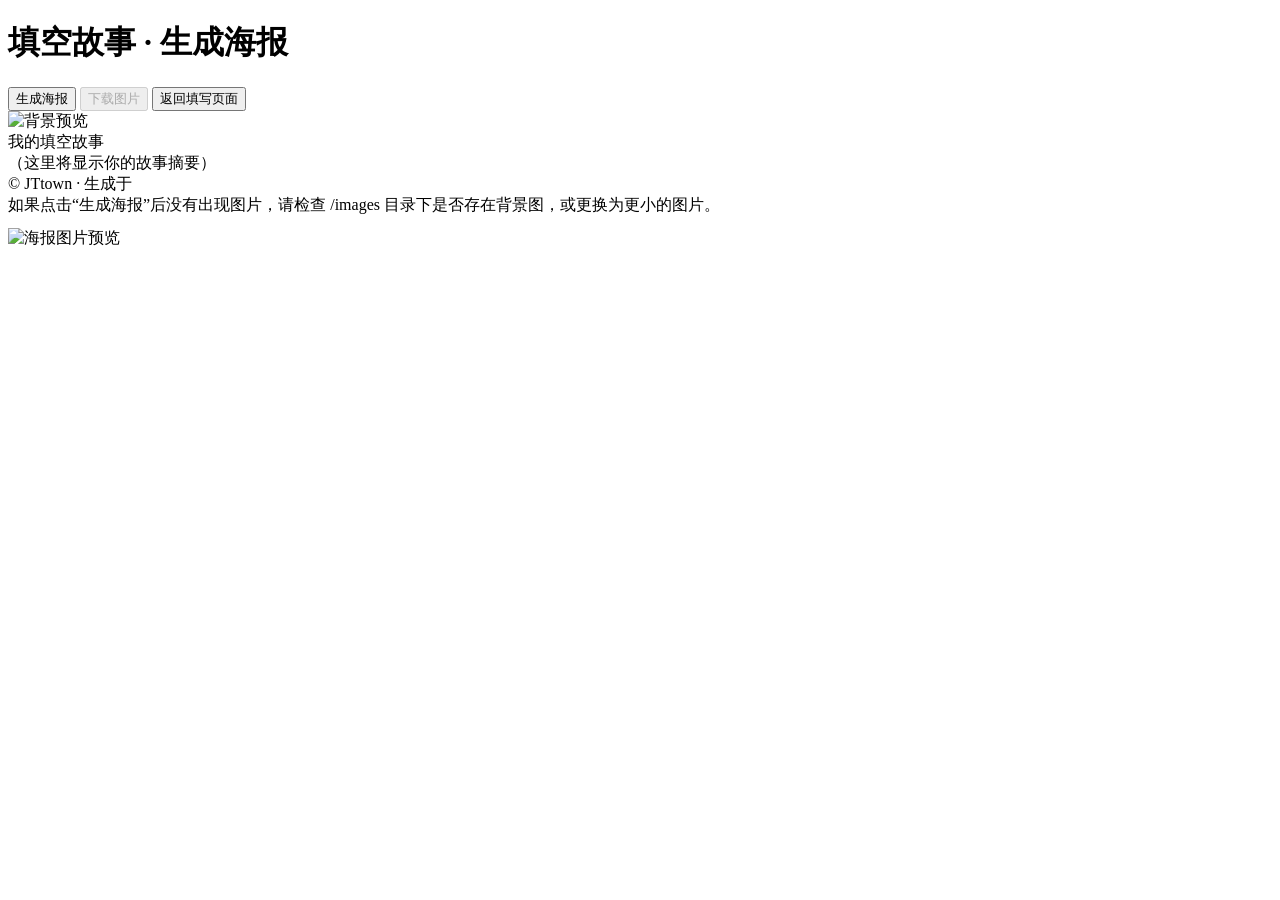
==== commit 2dd258d8: "Update poster.html" ====
--- a/poster.html
+++ b/poster.html
@@ -1 +1 @@
-<!doctype html> <html lang="zh-CN"> <head> <meta charset="utf-8"> <meta name="viewport" content="width=device-width,initial-scale=1"> <title>填空故事海报生成</title> <style> body{font-family:system-ui,-apple-system,Segoe UI,Roboto,PingFang SC,Microsoft YaHei;line-height:1.6;margin:0;background:#f4f6f8;} header{padding:16px 20px;background:#111;color:#fff;} main{padding:16px 12px 80px;max-width:860px;margin:0 auto;} .grid{display:grid;grid-template-columns:1fr;gap:10px;} .card{background:#fff;border:1px solid #e5e7eb;border-radius:12px;padding:12px;} label{display:block;margin-bottom:6px;color:#111827;font-weight:600;} input{width:100%;padding:10px;border:1px solid #d1d5db;border-radius:8px;} .actions{display:flex;gap:10px;flex-wrap:wrap;margin-top:12px} button{padding:10px 14px;border:none;border-radius:8px;background:#111;color:#fff;cursor:pointer} button.secondary{background:#6b7280} .preview{margin-top:12px} .poster-wrap{display:flex;justify-content:center;margin-top:16px} #poster{max-width:100%;border-radius:12px;border:1px solid #e5e7eb;background:#fff} .hint{color:#6b7280;font-size:12px;margin-top:8px} </style> </head> <body> <header><h1>填空故事海报生成</h1></header> <main> <div class="card"> <p>填写25个答案，点击“生成海报”。长按或点击“下载图片”保存。无需服务器。</p> </div> <div class="card"> <div class="grid" id="fields"></div> <div class="actions"> <button id="btnFillDemo" class="secondary">填充示例</button> <button id="btnGenerate">生成海报</button> <button id="btnDownload" class="secondary" disabled>下载图片</button> </div> <div class="hint">提示：第17–19题请文明用语；超长输入将自动换行。</div> </div> <div class="card preview"> <div class="poster-wrap"> <img id="poster" alt="海报预览" /> </div> </div> </main> <script> const TEMPLATE = `在一处果园里有一对小情侣 {2}：真是个摘苹果的好时节，这是我{1}年来最开心的一天 {3}：听我说，{2}，我觉得我们得谈谈了 {2}：咋了，{3} {3}：我要说的话，可能会很{4} {3}：但我还是得说，我们分手吧 {2}：{5} {3}：对不起，过去的{6}我们真的很愉快，但是{7} {2}：太冷酷了，你这样想多久了 {3}：从{8}就开始了 {2}：难以置信了，是因为我的{10}太{9}了吗 {3}：不，不是，我们…我们不是一个世界的人，我是由两个{11}养大的，而你是{12}带大的 {3}：我喜欢出去玩，每晚都看见你像鬼一样在沙发上{21}，然后在抖音上看{14}吃{15}的视频 {2}：我懂了，我也有话对你说，虽然难以启齿 {2}：我其实和{16}有一腿 {3}：{17} {2}：{18} {3}：得了，你是个{19}！我要带着{20}离家出走 {2}：那…那你别{21}！我的{12}爸妈，以前总这么嘱咐我，我不忍心看你那样，来坐一下，事情搞成这样我很抱歉 {3}：我也是，我的{22}里总会有你的一席之地 {2}：此情此景，我想我们一起朗诵我最爱的爱情宣言 {2}&{3}：你{23}得像{24}在{25}一样`; const QUESTIONS = [ "1：说个数字","2：一个男生的名字","3：给宠物兔子取个名字","4：一个形容词", "5：牙医说“你有六个蛀牙”你会说什么？","6：一段时间","7：打烊时酒保说啥", "8：历史事件","9：形容鱼的词","10：一个身体部位","11：一个职业","12：某种动物", "13：一个动词","14：明星名字","15：某种食物","16：一个角色", "17：一句小孩会说的脏话（请文明）","18：再来一句（请文明）","19：再来一句（请文明）", "20：随便一个物体","21：一个动词","22：一个身体部位","23：再来个动词","24：一个卡通角色","25：一个动词" ]; function createFields(){ const wrap = document.getElementById('fields'); for (let i=1;i<=25;i++){ const row = document.createElement('div'); row.innerHTML = ` <label for="q${i}">${QUESTIONS[i-1]}</label> <input id="q${i}" maxlength="50" placeholder="第${i}题答案（≤50字）" /> `; wrap.appendChild(row); } } createFields(); function sanitize(s){ return String(s).replace(/[<>&"']/g, c => ({'<':'&lt;','>':'&gt;','&':'&amp;','"':'&quot;',"'":'&#39;'}[c])); } function fillTemplate(tpl, answers){ return tpl.replace(/\{([1-9]|1[0-9]|2[0-5])\}/g, (_, idx) => { const v = answers[idx]; return v!=null && v!=='' ? sanitize(v) : `{${idx}}`; }); } // 将多行文本按指定宽度拆行并绘制到Canvas function drawMultiline(ctx, text, x, y, maxWidth, lineHeight){ const paragraphs = String(text).split(/\n/); let cursorY = y; for (const p of paragraphs){ const words = p.split(''); let line = ''; for (let i=0;i<words.length;i++){ const test = line + words[i]; if (ctx.measureText(test).width > maxWidth){ ctx.fillText(line, x, cursorY); line = words[i]; cursorY += lineHeight; }else{ line = test; } } ctx.fillText(line, x, cursorY); cursorY += lineHeight; } return cursorY; } async function generatePoster(story){ // 画布尺寸（像素）。适配手机屏：1080x1920，导出清晰 const width = 1080, height = 1920, padding = 80; // 创建Canvas const canvas = document.createElement('canvas'); const dpr = window.devicePixelRatio || 1; canvas.width = width * dpr; canvas.height = height * dpr; canvas.style.width = (width)+'px'; canvas.style.height = (height)+'px'; const ctx = canvas.getContext('2d'); ctx.scale(dpr, dpr); // 背景 const grd = ctx.createLinearGradient(0,0,0,height); grd.addColorStop(0,'#fefefe'); grd.addColorStop(1,'#eef2f7'); ctx.fillStyle = grd; ctx.fillRect(0,0,width,height); // 标题 ctx.fillStyle = '#111'; ctx.font = 'bold 48px "PingFang SC","Microsoft YaHei",system-ui'; ctx.textBaseline = 'top'; ctx.fillText('我的填空故事', padding, padding); // 顶部装饰线 ctx.strokeStyle = '#0ea5e9'; ctx.lineWidth = 4; ctx.beginPath(); ctx.moveTo(padding, padding + 70); ctx.lineTo(width - padding, padding + 70); ctx.stroke(); // 正文 ctx.fillStyle = '#111827'; ctx.font = '32px "PingFang SC","Microsoft YaHei",system-ui'; const contentX = padding; const contentY = padding + 100; const contentW = width - padding*2; const lineH = 48; const endY = drawMultiline(ctx, story, contentX, contentY, contentW, lineH); // 底部信息 ctx.fillStyle = '#6b7280'; ctx.font = '24px "PingFang SC","Microsoft YaHei",system-ui'; const footer = new Date().toLocaleString(); ctx.fillText('生成于：' + footer, padding, Math.min(endY + 20, height - padding - 40)); ctx.textAlign = 'right'; ctx.fillText('长按保存图片', width - padding, height - padding - 40); ctx.textAlign = 'left'; // 转为图片URL return new Promise(resolve=>{ canvas.toBlob(blob=>{ const url = URL.createObjectURL(blob); resolve(url); }, 'image/png', 0.92); }); } document.getElementById('btnFillDemo').addEventListener('click', ()=>{ const demo = ["三","张三","小白","揪心","啊？不可能吧！","暑假","各位抓紧最后一杯","登月","腥腥的","心","厨师","狼","跳","周杰伦","汉堡","超人","臭屁精！","你才是！","坏蛋！","背包","躺","胸口","飞","皮卡丘","冲"]; for (let i=1;i<=25;i++){ document.getElementById('q'+i).value = demo[i-1]; } }); document.getElementById('btnGenerate').addEventListener('click', async ()=>{ const answers = {}; for (let i=1;i<=25;i++){ answers[String(i)] = document.getElementById('q'+i).value.trim(); } const story = fillTemplate(TEMPLATE, answers); const url = await generatePoster(story); const img = document.getElementById('poster'); img.src = url; document.getElementById('btnDownload').disabled = false; }); document.getElementById('btnDownload').addEventListener('click', ()=>{ const img = document.getElementById('poster'); if (!img.src) return; const a = document.createElement('a'); a.href = img.src; a.download = '我的填空故事.png'; document.body.appendChild(a); a.click(); a.remove(); }); </script> </body> </html>
+<!doctype html> <html lang="zh-CN"> <head> <meta charset="utf-8"> <meta name="viewport" content="width=device-width,initial-scale=1"> <title>填空故事 · 生成海报</title> <link rel="stylesheet" href="/css/style.css"> </head> <body> <div class="page"> <div class="header"> <img class="logo" src="/images/logo.png" alt="logo" onerror="this.style.display='none'"> <h1>填空故事 · 生成海报</h1> </div> <div class="actions"> <button id="btnMake" type="button">生成海报</button> <button id="btnDownload" class="secondary" type="button" disabled>下载图片</button> <a class="secondary" href="/" style="text-decoration:none"><button type="button" class="secondary">返回填写页面</button></a> </div> <div class="poster-wrap"> <div class="poster" id="posterPreviewBox"> <img id="bgPreview" class="bg" alt="背景预览" /> <div class="layer"> <div class="title" id="titleText">我的填空故事</div> <div class="desc" id="descText">（这里将显示你的故事摘要）</div> <div class="footer" id="footerText">© JTtown · 生成于 <span id="now"></span></div> </div> </div> </div> <div class="hint">如果点击“生成海报”后没有出现图片，请检查 /images 目录下是否存在背景图，或更换为更小的图片。</div> <div class="poster-wrap" style="margin-top:12px;"> <img id="posterImg" alt="海报图片预览" /> </div> </div> <script> // 读取 URL 参数 story function getQuery(name){ const m = location.search.match(new RegExp('[?&]'+name+'=([^&]+)')); return m ? decodeURIComponent(m[1]) : ''; } function drawMultiline(ctx, text, x, y, maxWidth, lineHeight){ const paragraphs = String(text).split(/\n/); let cursorY = y; for (const p of paragraphs){ const chars = p.split(''); let line = ''; for (const ch of chars){ const test = line + ch; if (ctx.measureText(test).width > maxWidth){ ctx.fillText(line, x, cursorY); line = ch; cursorY += lineHeight; }else{ line = test; } } ctx.fillText(line, x, cursorY); cursorY += lineHeight; } return cursorY; } function loadImage(src){ return new Promise((resolve, reject)=>{ const img = new Image(); img.onload = ()=>resolve(img); img.onerror = reject; img.src = src; }); } async function generatePoster(story){ const width = 1080, height = 1920, padding = 80; const BG_PATH = '/images/20191013085503_eyefs.jpg'; // 默认整幅背景 const canvas = document.createElement('canvas'); const dpr = window.devicePixelRatio || 1; canvas.width = width * dpr; canvas.height = height * dpr; canvas.style.width = width+'px'; canvas.style.height = height+'px'; const ctx = canvas.getContext('2d'); ctx.scale(dpr, dpr); let bg = null; try { bg = await loadImage(BG_PATH); } catch(e){ bg = null; } if (bg){ ctx.drawImage(bg, 0, 0, width, height); // 直接铺满 ctx.fillStyle = 'rgba(255,255,255,0.78)'; // 白色遮罩提高可读性 ctx.fillRect(0,0,width,height); } else { const grd = ctx.createLinearGradient(0,0,0,height); grd.addColorStop(0,'#fefefe'); grd.addColorStop(1,'#eef2f7'); ctx.fillStyle = grd; ctx.fillRect(0,0,width,height); } ctx.fillStyle = '#111'; ctx.font = 'bold 48px "PingFang SC","Microsoft YaHei",system-ui'; ctx.textBaseline = 'top'; ctx.fillText('我的填空故事', padding, padding); ctx.strokeStyle = '#0ea5e9'; ctx.lineWidth = 4; ctx.beginPath(); ctx.moveTo(padding, padding + 70); ctx.lineTo(width - padding, padding + 70); ctx.stroke(); ctx.fillStyle = '#111827'; ctx.font = '32px "PingFang SC","Microsoft YaHei",system-ui'; const contentX = padding; const contentY = padding + 100; const contentW = width - padding*2; const lineH = 48; const endY = drawMultiline(ctx, story, contentX, contentY, contentW, lineH); ctx.fillStyle = '#6b7280'; ctx.font = '24px "PingFang SC","Microsoft YaHei",system-ui'; const footer = new Date().toLocaleString(); ctx.fillText('生成于：' + footer, padding, Math.min(endY + 20, height - padding - 40)); ctx.textAlign = 'right'; ctx.fillText('长按保存图片', contentX + contentW, Math.min(endY + 20, height - padding - 40)); ctx.textAlign = 'left'; return new Promise(resolve=>{ canvas.toBlob(blob=>{ resolve(URL.createObjectURL(blob)); }, 'image/png', 0.92); }); } (function init(){ document.getElementById('now').textContent = new Date().toLocaleString(); const story = getQuery('story') || '（未获取到故事内容，请返回上一页填写）'; document.getElementById('descText').textContent = story; document.getElementById('bgPreview').src = '/images/20191013085503_eyefs.jpg'; const btnMake = document.getElementById('btnMake'); const btnDownload = document.getElementById('btnDownload'); const posterImg = document.getElementById('posterImg'); btnMake.addEventListener('click', async ()=>{ btnMake.disabled = true; btnMake.textContent = '生成中…'; try{ const url = await generatePoster(story); posterImg.src = url; btnDownload.disabled = false; }catch(e){ alert('生成失败：请检查图片路径 /images/20191013085503_eyefs.jpg 是否存在'); console.error(e); }finally{ btnMake.disabled = false; btnMake.textContent = '生成海报'; } }); btnDownload.addEventListener('click', ()=>{ if (!posterImg.src) return; const a = document.createElement('a'); a.href = posterImg.src; a.download = '我的填空故事海报.png'; document.body.appendChild(a); a.click(); document.body.removeChild(a); }); })(); </script> </body> </html>
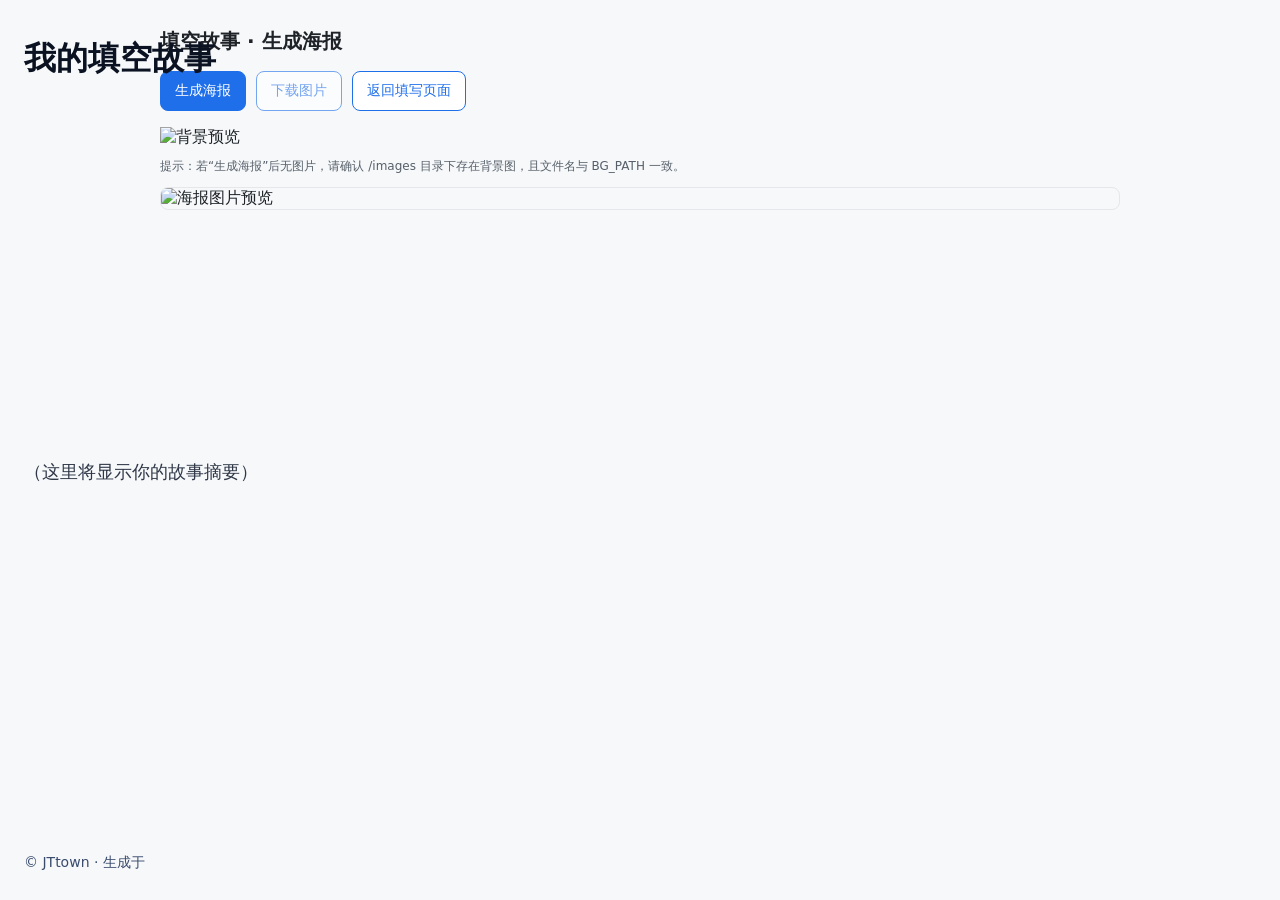
==== commit f418c74b: "Update poster.html" ====
--- a/poster.html
+++ b/poster.html
@@ -1 +1 @@
-<!doctype html> <html lang="zh-CN"> <head> <meta charset="utf-8"> <meta name="viewport" content="width=device-width,initial-scale=1"> <title>填空故事 · 生成海报</title> <link rel="stylesheet" href="/css/style.css"> </head> <body> <div class="page"> <div class="header"> <img class="logo" src="/images/logo.png" alt="logo" onerror="this.style.display='none'"> <h1>填空故事 · 生成海报</h1> </div> <div class="actions"> <button id="btnMake" type="button">生成海报</button> <button id="btnDownload" class="secondary" type="button" disabled>下载图片</button> <a class="secondary" href="/" style="text-decoration:none"><button type="button" class="secondary">返回填写页面</button></a> </div> <div class="poster-wrap"> <div class="poster" id="posterPreviewBox"> <img id="bgPreview" class="bg" alt="背景预览" /> <div class="layer"> <div class="title" id="titleText">我的填空故事</div> <div class="desc" id="descText">（这里将显示你的故事摘要）</div> <div class="footer" id="footerText">© JTtown · 生成于 <span id="now"></span></div> </div> </div> </div> <div class="hint">如果点击“生成海报”后没有出现图片，请检查 /images 目录下是否存在背景图，或更换为更小的图片。</div> <div class="poster-wrap" style="margin-top:12px;"> <img id="posterImg" alt="海报图片预览" /> </div> </div> <script> // 读取 URL 参数 story function getQuery(name){ const m = location.search.match(new RegExp('[?&]'+name+'=([^&]+)')); return m ? decodeURIComponent(m[1]) : ''; } function drawMultiline(ctx, text, x, y, maxWidth, lineHeight){ const paragraphs = String(text).split(/\n/); let cursorY = y; for (const p of paragraphs){ const chars = p.split(''); let line = ''; for (const ch of chars){ const test = line + ch; if (ctx.measureText(test).width > maxWidth){ ctx.fillText(line, x, cursorY); line = ch; cursorY += lineHeight; }else{ line = test; } } ctx.fillText(line, x, cursorY); cursorY += lineHeight; } return cursorY; } function loadImage(src){ return new Promise((resolve, reject)=>{ const img = new Image(); img.onload = ()=>resolve(img); img.onerror = reject; img.src = src; }); } async function generatePoster(story){ const width = 1080, height = 1920, padding = 80; const BG_PATH = '/images/20191013085503_eyefs.jpg'; // 默认整幅背景 const canvas = document.createElement('canvas'); const dpr = window.devicePixelRatio || 1; canvas.width = width * dpr; canvas.height = height * dpr; canvas.style.width = width+'px'; canvas.style.height = height+'px'; const ctx = canvas.getContext('2d'); ctx.scale(dpr, dpr); let bg = null; try { bg = await loadImage(BG_PATH); } catch(e){ bg = null; } if (bg){ ctx.drawImage(bg, 0, 0, width, height); // 直接铺满 ctx.fillStyle = 'rgba(255,255,255,0.78)'; // 白色遮罩提高可读性 ctx.fillRect(0,0,width,height); } else { const grd = ctx.createLinearGradient(0,0,0,height); grd.addColorStop(0,'#fefefe'); grd.addColorStop(1,'#eef2f7'); ctx.fillStyle = grd; ctx.fillRect(0,0,width,height); } ctx.fillStyle = '#111'; ctx.font = 'bold 48px "PingFang SC","Microsoft YaHei",system-ui'; ctx.textBaseline = 'top'; ctx.fillText('我的填空故事', padding, padding); ctx.strokeStyle = '#0ea5e9'; ctx.lineWidth = 4; ctx.beginPath(); ctx.moveTo(padding, padding + 70); ctx.lineTo(width - padding, padding + 70); ctx.stroke(); ctx.fillStyle = '#111827'; ctx.font = '32px "PingFang SC","Microsoft YaHei",system-ui'; const contentX = padding; const contentY = padding + 100; const contentW = width - padding*2; const lineH = 48; const endY = drawMultiline(ctx, story, contentX, contentY, contentW, lineH); ctx.fillStyle = '#6b7280'; ctx.font = '24px "PingFang SC","Microsoft YaHei",system-ui'; const footer = new Date().toLocaleString(); ctx.fillText('生成于：' + footer, padding, Math.min(endY + 20, height - padding - 40)); ctx.textAlign = 'right'; ctx.fillText('长按保存图片', contentX + contentW, Math.min(endY + 20, height - padding - 40)); ctx.textAlign = 'left'; return new Promise(resolve=>{ canvas.toBlob(blob=>{ resolve(URL.createObjectURL(blob)); }, 'image/png', 0.92); }); } (function init(){ document.getElementById('now').textContent = new Date().toLocaleString(); const story = getQuery('story') || '（未获取到故事内容，请返回上一页填写）'; document.getElementById('descText').textContent = story; document.getElementById('bgPreview').src = '/images/20191013085503_eyefs.jpg'; const btnMake = document.getElementById('btnMake'); const btnDownload = document.getElementById('btnDownload'); const posterImg = document.getElementById('posterImg'); btnMake.addEventListener('click', async ()=>{ btnMake.disabled = true; btnMake.textContent = '生成中…'; try{ const url = await generatePoster(story); posterImg.src = url; btnDownload.disabled = false; }catch(e){ alert('生成失败：请检查图片路径 /images/20191013085503_eyefs.jpg 是否存在'); console.error(e); }finally{ btnMake.disabled = false; btnMake.textContent = '生成海报'; } }); btnDownload.addEventListener('click', ()=>{ if (!posterImg.src) return; const a = document.createElement('a'); a.href = posterImg.src; a.download = '我的填空故事海报.png'; document.body.appendChild(a); a.click(); document.body.removeChild(a); }); })(); </script> </body> </html>
+<!doctype html> <html lang="zh-CN"> <head> <meta charset="utf-8"> <meta name="viewport" content="width=device-width,initial-scale=1"> <title>填空故事 · 生成海报</title> <link rel="stylesheet" href="/css/style.css"> </head> <body> <div class="page"> <div class="header"> <h1>填空故事 · 生成海报</h1> </div> <div class="actions"> <button id="btnMake" type="button">生成海报</button> <button id="btnDownload" class="secondary" type="button" disabled>下载图片</button> <a class="secondary" href="/" style="text-decoration:none"><button type="button" class="secondary">返回填写页面</button></a> </div> <div class="poster-wrap"> <div class="poster" id="posterPreviewBox"> <img id="bgPreview" class="bg" alt="背景预览" /> <div class="layer"> <div class="title">我的填空故事</div> <div class="desc" id="descText">（这里将显示你的故事摘要）</div> <div class="footer">© JTtown · 生成于 <span id="now"></span></div> </div> </div> </div> <div class="hint">提示：若“生成海报”后无图片，请确认 /images 目录下存在背景图，且文件名与 BG_PATH 一致。</div> <div class="poster-wrap" style="margin-top:12px;"> <img id="posterImg" alt="海报图片预览" /> </div> </div> <script> // 1) 背景图片路径（已按你的文件名设置） const BG_PATH = '/images/20191013085503_eyefs.jpg'; // 2) 解析 URL 参数 function getQuery(name){ const m = location.search.match(new RegExp('[?&]'+name+'=([^&]+)')); return m ? decodeURIComponent(m[1]) : ''; } // 3) 绘制多行文本 function drawMultiline(ctx, text, x, y, maxWidth, lineHeight){ const paragraphs = String(text).split(/\n/); let cursorY = y; for (const p of paragraphs){ const chars = p.split(''); let line = ''; for (const ch of chars){ const test = line + ch; if (ctx.measureText(test).width > maxWidth){ ctx.fillText(line, x, cursorY); line = ch; cursorY += lineHeight; }else{ line = test; } } ctx.fillText(line, x, cursorY); cursorY += lineHeight; } return cursorY; } // 4) 加载图片 function loadImage(src){ return new Promise((resolve, reject)=>{ const img = new Image(); img.onload = ()=>resolve(img); img.onerror = reject; img.src = src; }); } // 5) 生成海报（Canvas 绘制整幅背景+正文） async function generatePoster(story){ const width = 1080, height = 1920, padding = 80; const canvas = document.createElement('canvas'); const dpr = window.devicePixelRatio || 1; canvas.width = width * dpr; canvas.height = height * dpr; canvas.style.width = width+'px'; canvas.style.height = height+'px'; const ctx = canvas.getContext('2d'); ctx.scale(dpr, dpr); // 背景 let bg = null; try { bg = await loadImage(BG_PATH); } catch(e){ bg = null; } if (bg){ ctx.drawImage(bg, 0, 0, width, height); ctx.fillStyle = 'rgba(255,255,255,0.78)'; // 提升文字可读性 ctx.fillRect(0,0,width,height); } else { const grd = ctx.createLinearGradient(0,0,0,height); grd.addColorStop(0,'#fefefe'); grd.addColorStop(1,'#eef2f7'); ctx.fillStyle = grd; ctx.fillRect(0,0,width,height); } // 标题与正文 ctx.fillStyle = '#111'; ctx.font = 'bold 48px "PingFang SC","Microsoft YaHei",system-ui'; ctx.textBaseline = 'top'; ctx.fillText('我的填空故事', padding, padding); ctx.strokeStyle = '#0ea5e9'; ctx.lineWidth = 4; ctx.beginPath(); ctx.moveTo(padding, padding + 70); ctx.lineTo(width - padding, padding + 70); ctx.stroke(); ctx.fillStyle = '#111827'; ctx.font = '32px "PingFang SC","Microsoft YaHei",system-ui'; const contentX = padding; const contentY = padding + 100; const contentW = width - padding*2; const lineH = 48; const endY = drawMultiline(ctx, story, contentX, contentY, contentW, lineH); ctx.fillStyle = '#6b7280'; ctx.font = '24px "PingFang SC","Microsoft YaHei",system-ui'; const footer = new Date().toLocaleString(); ctx.fillText('生成于：' + footer, padding, Math.min(endY + 20, height - padding - 40)); ctx.textAlign = 'right'; ctx.fillText('长按保存图片', contentX + contentW, Math.min(endY + 20, height - padding - 40)); ctx.textAlign = 'left'; return new Promise(resolve=>{ canvas.toBlob(blob=>{ resolve(URL.createObjectURL(blob)); }, 'image/png', 0.92); }); } // 6) 初始化：显示时间、接收 story、设置预览背景、绑定按钮 (function init(){ const nowSpan = document.getElementById('now'); if (nowSpan) nowSpan.textContent = new Date().toLocaleString(); const story = getQuery('story') || '（未获取到故事内容，请返回上一页填写）'; const desc = document.getElementById('descText'); if (desc) desc.textContent = story; // 背景预览 const bgPrev = document.getElementById('bgPreview'); if (bgPrev) bgPrev.src = BG_PATH; const btnMake = document.getElementById('btnMake'); const btnDownload = document.getElementById('btnDownload'); const posterImg = document.getElementById('posterImg'); if (btnMake) { btnMake.addEventListener('click', async ()=>{ btnMake.disabled = true; btnMake.textContent = '生成中…'; try{ const url = await generatePoster(story); posterImg.src = url; btnDownload.disabled = false; }catch(e){ alert('生成失败：请检查 /images 目录下是否存在背景图文件，或修改 BG_PATH 为你的实际文件名'); console.error(e); }finally{ btnMake.disabled = false; btnMake.textContent = '生成海报'; } }); } if (btnDownload) { btnDownload.addEventListener('click', ()=>{ if (!posterImg.src) return; const a = document.createElement('a'); a.href = posterImg.src; a.download = '我的填空故事海报.png'; document.body.appendChild(a); a.click(); document.body.removeChild(a); }); } })(); </script> </body> </html>
--- a/css/style.css
+++ b/css/style.css
@@ -0,0 +1,8 @@
+{ box-sizing: border-box; } html, body { margin: 0; padding: 0; } body { font-family: system-ui,-apple-system,"Segoe UI",Roboto,"Helvetica Neue",Arial,"Noto Sans SC","PingFang SC","Microsoft Yahei",sans-serif; background: #f6f8fa; color: #1f2328; } .page { max-width: 960px; margin: 0 auto; padding: 16px; } .header { display: flex; align-items: center; gap: 12px; margin: 12px 0 16px; } .header img.logo { width: 40px; height: 40px; object-fit: contain; } h1 { font-size: 20px; margin: 0; } h3 { margin: 8px 0; }
+/* 表单与按钮 */ .form { display: grid; grid-template-columns: 1fr 1fr; gap: 12px; margin-bottom: 16px; } .form .full { grid-column: 1 / -1; } label { display: block; font-size: 14px; margin-bottom: 6px; color: #57606a; } input[type="text"], textarea { width: 100%; padding: 10px 12px; border: 1px solid #d0d7de; border-radius: 8px; background: #fff; font-size: 14px; } textarea { min-height: 80px; resize: vertical; }
+
+.actions { display: flex; flex-wrap: wrap; gap: 10px; margin-bottom: 16px; } button { appearance: none; border: 1px solid #1f6feb; background: #1f6feb; color: #fff; padding: 10px 14px; font-size: 14px; border-radius: 8px; cursor: pointer; } button.secondary { background: #fff; color: #1f6feb; } button:disabled { opacity: 0.6; cursor: not-allowed; }
+
+.card { background: #fff; border: 1px solid #d0d7de; border-radius: 12px; padding: 12px; } .preview-text { white-space: pre-wrap; color: #2f3747; }
+
+/* 海报预览容器（DOM预览，不影响Canvas生成） / .poster-wrap { background: #fff; border: 1px solid #d0d7de; border-radius: 12px; padding: 12px; } .poster { position: relative; width: 750px; / 导出尺寸基准（像素） / height: 1334px; / 常见手机长图比例 / margin: 0 auto; background: #eef4ff; / 没有背景图时的底色 */ overflow: hidden; } .poster .bg { position: absolute; inset: 0; object-fit: cover; width: 100%; height: 100%; z-index: 1; } .poster .layer { position: absolute; inset: 0; z-index: 2; padding: 28px 24px; display: flex; flex-direction: column; justify-content: space-between; } .poster .title { margin: 10px 0 0; font-size: 32px; font-weight: 700; line-height: 1.25; color: #0b1221; } .poster .desc { margin: 12px 0 0; font-size: 18px; color: #2f3747; line-height: 1.6; white-space: pre-wrap; } .poster .footer { font-size: 14px; color: #3a4b6d; } .hint { margin-top: 10px; font-size: 12px; color: #57606a; text-align: left; } img#posterImg { max-width: 100%; display: block; margin: 0 auto; border: 1px solid #e5e7eb; border-radius: 8px; }
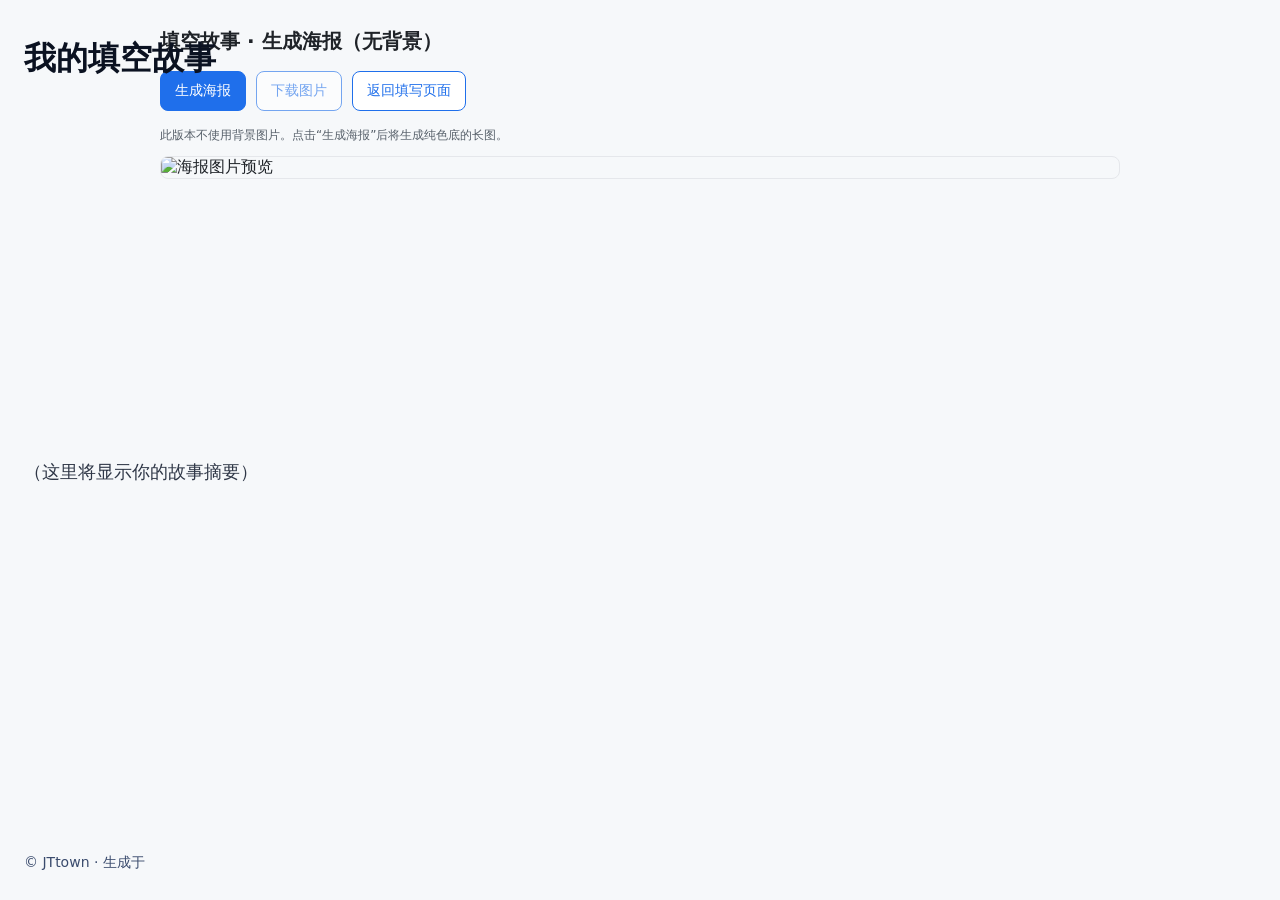
==== commit 6fc1be34: "Update poster.html" ====
--- a/poster.html
+++ b/poster.html
@@ -1 +1 @@
-<!doctype html> <html lang="zh-CN"> <head> <meta charset="utf-8"> <meta name="viewport" content="width=device-width,initial-scale=1"> <title>填空故事 · 生成海报</title> <link rel="stylesheet" href="/css/style.css"> </head> <body> <div class="page"> <div class="header"> <h1>填空故事 · 生成海报</h1> </div> <div class="actions"> <button id="btnMake" type="button">生成海报</button> <button id="btnDownload" class="secondary" type="button" disabled>下载图片</button> <a class="secondary" href="/" style="text-decoration:none"><button type="button" class="secondary">返回填写页面</button></a> </div> <div class="poster-wrap"> <div class="poster" id="posterPreviewBox"> <img id="bgPreview" class="bg" alt="背景预览" /> <div class="layer"> <div class="title">我的填空故事</div> <div class="desc" id="descText">（这里将显示你的故事摘要）</div> <div class="footer">© JTtown · 生成于 <span id="now"></span></div> </div> </div> </div> <div class="hint">提示：若“生成海报”后无图片，请确认 /images 目录下存在背景图，且文件名与 BG_PATH 一致。</div> <div class="poster-wrap" style="margin-top:12px;"> <img id="posterImg" alt="海报图片预览" /> </div> </div> <script> // 1) 背景图片路径（已按你的文件名设置） const BG_PATH = '/images/20191013085503_eyefs.jpg'; // 2) 解析 URL 参数 function getQuery(name){ const m = location.search.match(new RegExp('[?&]'+name+'=([^&]+)')); return m ? decodeURIComponent(m[1]) : ''; } // 3) 绘制多行文本 function drawMultiline(ctx, text, x, y, maxWidth, lineHeight){ const paragraphs = String(text).split(/\n/); let cursorY = y; for (const p of paragraphs){ const chars = p.split(''); let line = ''; for (const ch of chars){ const test = line + ch; if (ctx.measureText(test).width > maxWidth){ ctx.fillText(line, x, cursorY); line = ch; cursorY += lineHeight; }else{ line = test; } } ctx.fillText(line, x, cursorY); cursorY += lineHeight; } return cursorY; } // 4) 加载图片 function loadImage(src){ return new Promise((resolve, reject)=>{ const img = new Image(); img.onload = ()=>resolve(img); img.onerror = reject; img.src = src; }); } // 5) 生成海报（Canvas 绘制整幅背景+正文） async function generatePoster(story){ const width = 1080, height = 1920, padding = 80; const canvas = document.createElement('canvas'); const dpr = window.devicePixelRatio || 1; canvas.width = width * dpr; canvas.height = height * dpr; canvas.style.width = width+'px'; canvas.style.height = height+'px'; const ctx = canvas.getContext('2d'); ctx.scale(dpr, dpr); // 背景 let bg = null; try { bg = await loadImage(BG_PATH); } catch(e){ bg = null; } if (bg){ ctx.drawImage(bg, 0, 0, width, height); ctx.fillStyle = 'rgba(255,255,255,0.78)'; // 提升文字可读性 ctx.fillRect(0,0,width,height); } else { const grd = ctx.createLinearGradient(0,0,0,height); grd.addColorStop(0,'#fefefe'); grd.addColorStop(1,'#eef2f7'); ctx.fillStyle = grd; ctx.fillRect(0,0,width,height); } // 标题与正文 ctx.fillStyle = '#111'; ctx.font = 'bold 48px "PingFang SC","Microsoft YaHei",system-ui'; ctx.textBaseline = 'top'; ctx.fillText('我的填空故事', padding, padding); ctx.strokeStyle = '#0ea5e9'; ctx.lineWidth = 4; ctx.beginPath(); ctx.moveTo(padding, padding + 70); ctx.lineTo(width - padding, padding + 70); ctx.stroke(); ctx.fillStyle = '#111827'; ctx.font = '32px "PingFang SC","Microsoft YaHei",system-ui'; const contentX = padding; const contentY = padding + 100; const contentW = width - padding*2; const lineH = 48; const endY = drawMultiline(ctx, story, contentX, contentY, contentW, lineH); ctx.fillStyle = '#6b7280'; ctx.font = '24px "PingFang SC","Microsoft YaHei",system-ui'; const footer = new Date().toLocaleString(); ctx.fillText('生成于：' + footer, padding, Math.min(endY + 20, height - padding - 40)); ctx.textAlign = 'right'; ctx.fillText('长按保存图片', contentX + contentW, Math.min(endY + 20, height - padding - 40)); ctx.textAlign = 'left'; return new Promise(resolve=>{ canvas.toBlob(blob=>{ resolve(URL.createObjectURL(blob)); }, 'image/png', 0.92); }); } // 6) 初始化：显示时间、接收 story、设置预览背景、绑定按钮 (function init(){ const nowSpan = document.getElementById('now'); if (nowSpan) nowSpan.textContent = new Date().toLocaleString(); const story = getQuery('story') || '（未获取到故事内容，请返回上一页填写）'; const desc = document.getElementById('descText'); if (desc) desc.textContent = story; // 背景预览 const bgPrev = document.getElementById('bgPreview'); if (bgPrev) bgPrev.src = BG_PATH; const btnMake = document.getElementById('btnMake'); const btnDownload = document.getElementById('btnDownload'); const posterImg = document.getElementById('posterImg'); if (btnMake) { btnMake.addEventListener('click', async ()=>{ btnMake.disabled = true; btnMake.textContent = '生成中…'; try{ const url = await generatePoster(story); posterImg.src = url; btnDownload.disabled = false; }catch(e){ alert('生成失败：请检查 /images 目录下是否存在背景图文件，或修改 BG_PATH 为你的实际文件名'); console.error(e); }finally{ btnMake.disabled = false; btnMake.textContent = '生成海报'; } }); } if (btnDownload) { btnDownload.addEventListener('click', ()=>{ if (!posterImg.src) return; const a = document.createElement('a'); a.href = posterImg.src; a.download = '我的填空故事海报.png'; document.body.appendChild(a); a.click(); document.body.removeChild(a); }); } })(); </script> </body> </html>
+<!doctype html> <html lang="zh-CN"> <head> <meta charset="utf-8"> <meta name="viewport" content="width=device-width,initial-scale=1"> <title>填空故事 · 生成海报（无背景版）</title> <link rel="stylesheet" href="/css/style.css"> </head> <body> <div class="page"> <div class="header"> <h1>填空故事 · 生成海报（无背景）</h1> </div> <div class="actions"> <button id="btnMake" type="button">生成海报</button> <button id="btnDownload" class="secondary" type="button" disabled>下载图片</button> <a class="secondary" href="/" style="text-decoration:none"><button type="button" class="secondary">返回填写页面</button></a> </div> <div class="poster-wrap"> <div class="poster" id="posterPreviewBox"> <!-- 无背景图，直接显示文字层 --> <div class="layer"> <div class="title">我的填空故事</div> <div class="desc" id="descText">（这里将显示你的故事摘要）</div> <div class="footer">© JTtown · 生成于 <span id="now"></span></div> </div> </div> </div> <div class="hint">此版本不使用背景图片。点击“生成海报”后将生成纯色底的长图。</div> <div class="poster-wrap" style="margin-top:12px;"> <img id="posterImg" alt="海报图片预览" /> </div> </div> <script> // 解析 URL 参数 function getQuery(name){ const m = location.search.match(new RegExp('[?&]'+name+'=([^&]+)')); return m ? decodeURIComponent(m[1]) : ''; } // 文本绘制（逐字换行） function drawMultiline(ctx, text, x, y, maxWidth, lineHeight){ const paragraphs = String(text).split(/\n/); let cursorY = y; for (const p of paragraphs){ const chars = p.split(''); let line = ''; for (const ch of chars){ const test = line + ch; if (ctx.measureText(test).width > maxWidth){ ctx.fillText(line, x, cursorY); line = ch; cursorY += lineHeight; }else{ line = test; } } ctx.fillText(line, x, cursorY); cursorY += lineHeight; } return cursorY; } // 生成海报（无背景，纯色底） async function generatePoster(story){ const width = 1080, height = 1920, padding = 80; const canvas = document.createElement('canvas'); const dpr = window.devicePixelRatio || 1; canvas.width = width * dpr; canvas.height = height * dpr; canvas.style.width = width+'px'; canvas.style.height = height+'px'; const ctx = canvas.getContext('2d'); ctx.scale(dpr, dpr); // 纯色背景（你可改为其他颜色） ctx.fillStyle = '#f7fafc'; ctx.fillRect(0,0,width,height); // 标题 ctx.fillStyle = '#111'; ctx.font = 'bold 48px "PingFang SC","Microsoft YaHei",system-ui'; ctx.textBaseline = 'top'; ctx.fillText('我的填空故事', padding, padding); // 装饰线 ctx.strokeStyle = '#0ea5e9'; ctx.lineWidth = 4; ctx.beginPath(); ctx.moveTo(padding, padding + 70); ctx.lineTo(width - padding, padding + 70); ctx.stroke(); // 正文 ctx.fillStyle = '#111827'; ctx.font = '32px "PingFang SC","Microsoft YaHei",system-ui'; const contentX = padding; const contentY = padding + 100; const contentW = width - padding*2; const lineH = 48; const endY = drawMultiline(ctx, story, contentX, contentY, contentW, lineH); // 底部信息 ctx.fillStyle = '#6b7280'; ctx.font = '24px "PingFang SC","Microsoft YaHei",system-ui'; const footer = new Date().toLocaleString(); ctx.fillText('生成于：' + footer, padding, Math.min(endY + 20, height - padding - 40)); ctx.textAlign = 'right'; ctx.fillText('长按保存图片', contentX + contentW, Math.min(endY + 20, height - padding - 40)); ctx.textAlign = 'left'; return new Promise(resolve=>{ canvas.toBlob(blob=>{ resolve(URL.createObjectURL(blob)); }, 'image/png', 0.92); }); } // 初始化与事件 (function init(){ const nowSpan = document.getElementById('now'); if (nowSpan) nowSpan.textContent = new Date().toLocaleString(); const story = getQuery('story') || '（未获取到故事内容，请返回上一页填写）'; const desc = document.getElementById('descText'); if (desc) desc.textContent = story; const btnMake = document.getElementById('btnMake'); const btnDownload = document.getElementById('btnDownload'); const posterImg = document.getElementById('posterImg'); btnMake.addEventListener('click', async ()=>{ btnMake.disabled = true; btnMake.textContent = '生成中…'; try{ const url = await generatePoster(story); posterImg.src = url; btnDownload.disabled = false; }catch(e){ alert('生成失败：请刷新页面重试'); console.error(e); }finally{ btnMake.disabled = false; btnMake.textContent = '生成海报'; } }); btnDownload.addEventListener('click', ()=>{ if (!posterImg.src) return; const a = document.createElement('a'); a.href = posterImg.src; a.download = '我的填空故事海报.png'; document.body.appendChild(a); a.click(); document.body.removeChild(a); }); })(); </script> </body> </html>
